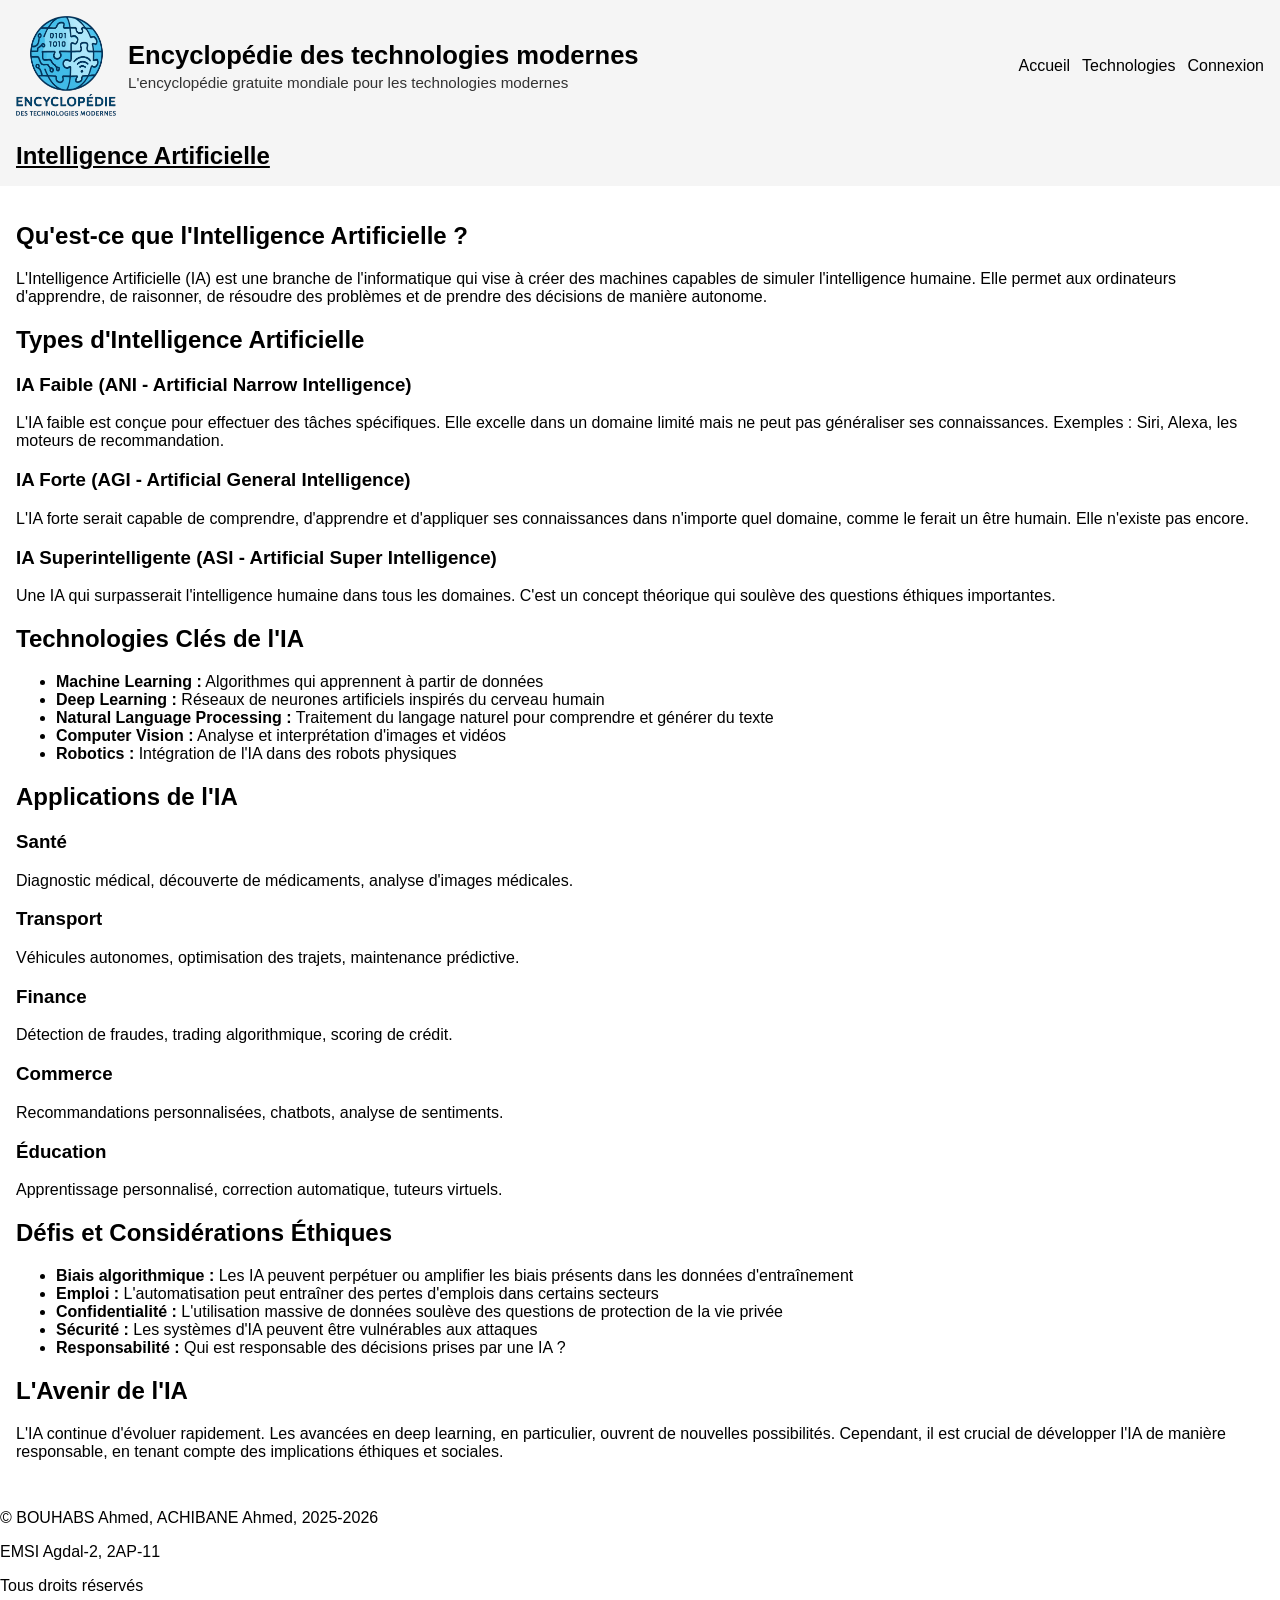
==== ai.html @ a5cd09c3 "CSS + dropdown menu" ====
<!DOCTYPE html>
<html lang="en">
<head>
    <meta charset="UTF-8">
    <meta name="viewport" content="width=device-width, initial-scale=1.0">
    <title>Intelligence Artificielle - Encyclopédie des technologies modernes</title>
    <link rel="icon" href="logo-projet.jpg" type="image/jpeg">
    <link rel="stylesheet" href="styles.css">
</head>
<body>
    <header>
        <div class="brand">
            <img src="logo-projet.jpg" alt="Logo Encyclopédie des technologies modernes" width="100" height="100">
            <div>
                <h1>Encyclopédie des technologies modernes</h1>
                <p>L'encyclopédie gratuite mondiale pour les technologies modernes</p>
            </div>
        </div>
        <nav>
            <a href="index.html">Accueil</a>
            <details>
                <summary>Technologies</summary>
                <div class="dropdown-links">
                    <a href="cloud.html">Cloud Computing</a>
                    <a href="ai.html">Intelligence Artificielle</a>
                    <a href="web.html">Développement Web</a>
                    <a href="Compare.html">Développement Mobile</a>
                </div>
            </details>
            <a class="login" href="login.html">Connexion</a>
        </nav>
        <h2 class="page-title"><u>Intelligence Artificielle</u></h2>
    </header>
    <main>
        <section>
            <h2>Qu'est-ce que l'Intelligence Artificielle ?</h2>
            <p>L'Intelligence Artificielle (IA) est une branche de l'informatique qui vise à créer des machines capables de simuler l'intelligence humaine. Elle permet aux ordinateurs d'apprendre, de raisonner, de résoudre des problèmes et de prendre des décisions de manière autonome.</p>
        </section>

        <section>
            <h2>Types d'Intelligence Artificielle</h2>
            <h3>IA Faible (ANI - Artificial Narrow Intelligence)</h3>
            <p>L'IA faible est conçue pour effectuer des tâches spécifiques. Elle excelle dans un domaine limité mais ne peut pas généraliser ses connaissances. Exemples : Siri, Alexa, les moteurs de recommandation.</p>

            <h3>IA Forte (AGI - Artificial General Intelligence)</h3>
            <p>L'IA forte serait capable de comprendre, d'apprendre et d'appliquer ses connaissances dans n'importe quel domaine, comme le ferait un être humain. Elle n'existe pas encore.</p>

            <h3>IA Superintelligente (ASI - Artificial Super Intelligence)</h3>
            <p>Une IA qui surpasserait l'intelligence humaine dans tous les domaines. C'est un concept théorique qui soulève des questions éthiques importantes.</p>
        </section>

        <section>
            <h2>Technologies Clés de l'IA</h2>
            <ul>
                <li><strong>Machine Learning :</strong> Algorithmes qui apprennent à partir de données</li>
                <li><strong>Deep Learning :</strong> Réseaux de neurones artificiels inspirés du cerveau humain</li>
                <li><strong>Natural Language Processing :</strong> Traitement du langage naturel pour comprendre et générer du texte</li>
                <li><strong>Computer Vision :</strong> Analyse et interprétation d'images et vidéos</li>
                <li><strong>Robotics :</strong> Intégration de l'IA dans des robots physiques</li>
            </ul>
        </section>

        <section>
            <h2>Applications de l'IA</h2>
            <h3>Santé</h3>
            <p>Diagnostic médical, découverte de médicaments, analyse d'images médicales.</p>

            <h3>Transport</h3>
            <p>Véhicules autonomes, optimisation des trajets, maintenance prédictive.</p>

            <h3>Finance</h3>
            <p>Détection de fraudes, trading algorithmique, scoring de crédit.</p>

            <h3>Commerce</h3>
            <p>Recommandations personnalisées, chatbots, analyse de sentiments.</p>

            <h3>Éducation</h3>
            <p>Apprentissage personnalisé, correction automatique, tuteurs virtuels.</p>
        </section>

        <section>
            <h2>Défis et Considérations Éthiques</h2>
            <ul>
                <li><strong>Biais algorithmique :</strong> Les IA peuvent perpétuer ou amplifier les biais présents dans les données d'entraînement</li>
                <li><strong>Emploi :</strong> L'automatisation peut entraîner des pertes d'emplois dans certains secteurs</li>
                <li><strong>Confidentialité :</strong> L'utilisation massive de données soulève des questions de protection de la vie privée</li>
                <li><strong>Sécurité :</strong> Les systèmes d'IA peuvent être vulnérables aux attaques</li>
                <li><strong>Responsabilité :</strong> Qui est responsable des décisions prises par une IA ?</li>
            </ul>
        </section>

        <section>
            <h2>L'Avenir de l'IA</h2>
            <p>L'IA continue d'évoluer rapidement. Les avancées en deep learning, en particulier, ouvrent de nouvelles possibilités. Cependant, il est crucial de développer l'IA de manière responsable, en tenant compte des implications éthiques et sociales.</p>
        </section>
    </main>
    <footer>
        <p>&copy; BOUHABS Ahmed, ACHIBANE Ahmed, 2025-2026</p>
        <p>EMSI Agdal-2, 2AP-11</p>
        <p>Tous droits réservés</p>
    </footer>
</body>
</html>
---- styles.css ----
body {
    margin: 0;
    font-family: Arial, Helvetica, sans-serif;
}


header {
    display: flex;
    flex-wrap: wrap;
    align-items: center;
    gap: 16px;
    padding: 16px;
    background: #f5f5f5;
}


.brand {
    display: flex;
    align-items: center;
    gap: 12px;
}

.brand div {
    display: flex;
    flex-direction: column;
}

.brand h1 {
    margin: 0;
    font-size: 1.6rem;
}

.brand p {
    margin: 4px 0 0;
    font-size: 0.95rem;
    color: #333;
}


nav {
    display: flex;
    align-items: center;
    gap: 12px;
    margin-left: auto;
}

nav a, nav summary {
    text-decoration: none;
    color: #000;
    cursor: pointer;
    font-weight: 500;
}


nav details {
    position: relative;
}

nav details summary {
    list-style: none;
}

nav .dropdown-links {
    display: none;
    position: absolute;
    top: 100%;
    left: 0;
    background: #fff;
    border: 1px solid #ccc;
    padding: 8px;
    box-shadow: 0 2px 6px rgba(0,0,0,.15);
    min-width: 180px;
    z-index: 10;
}

nav details[open] .dropdown-links {
    display: flex;
    flex-direction: column;
}

nav .dropdown-links a {
    margin: 4px 0;
}


.page-title {
    width: 100%;
    margin: 0;
    padding-top: 10px;
}

main {
    padding: 16px;
}
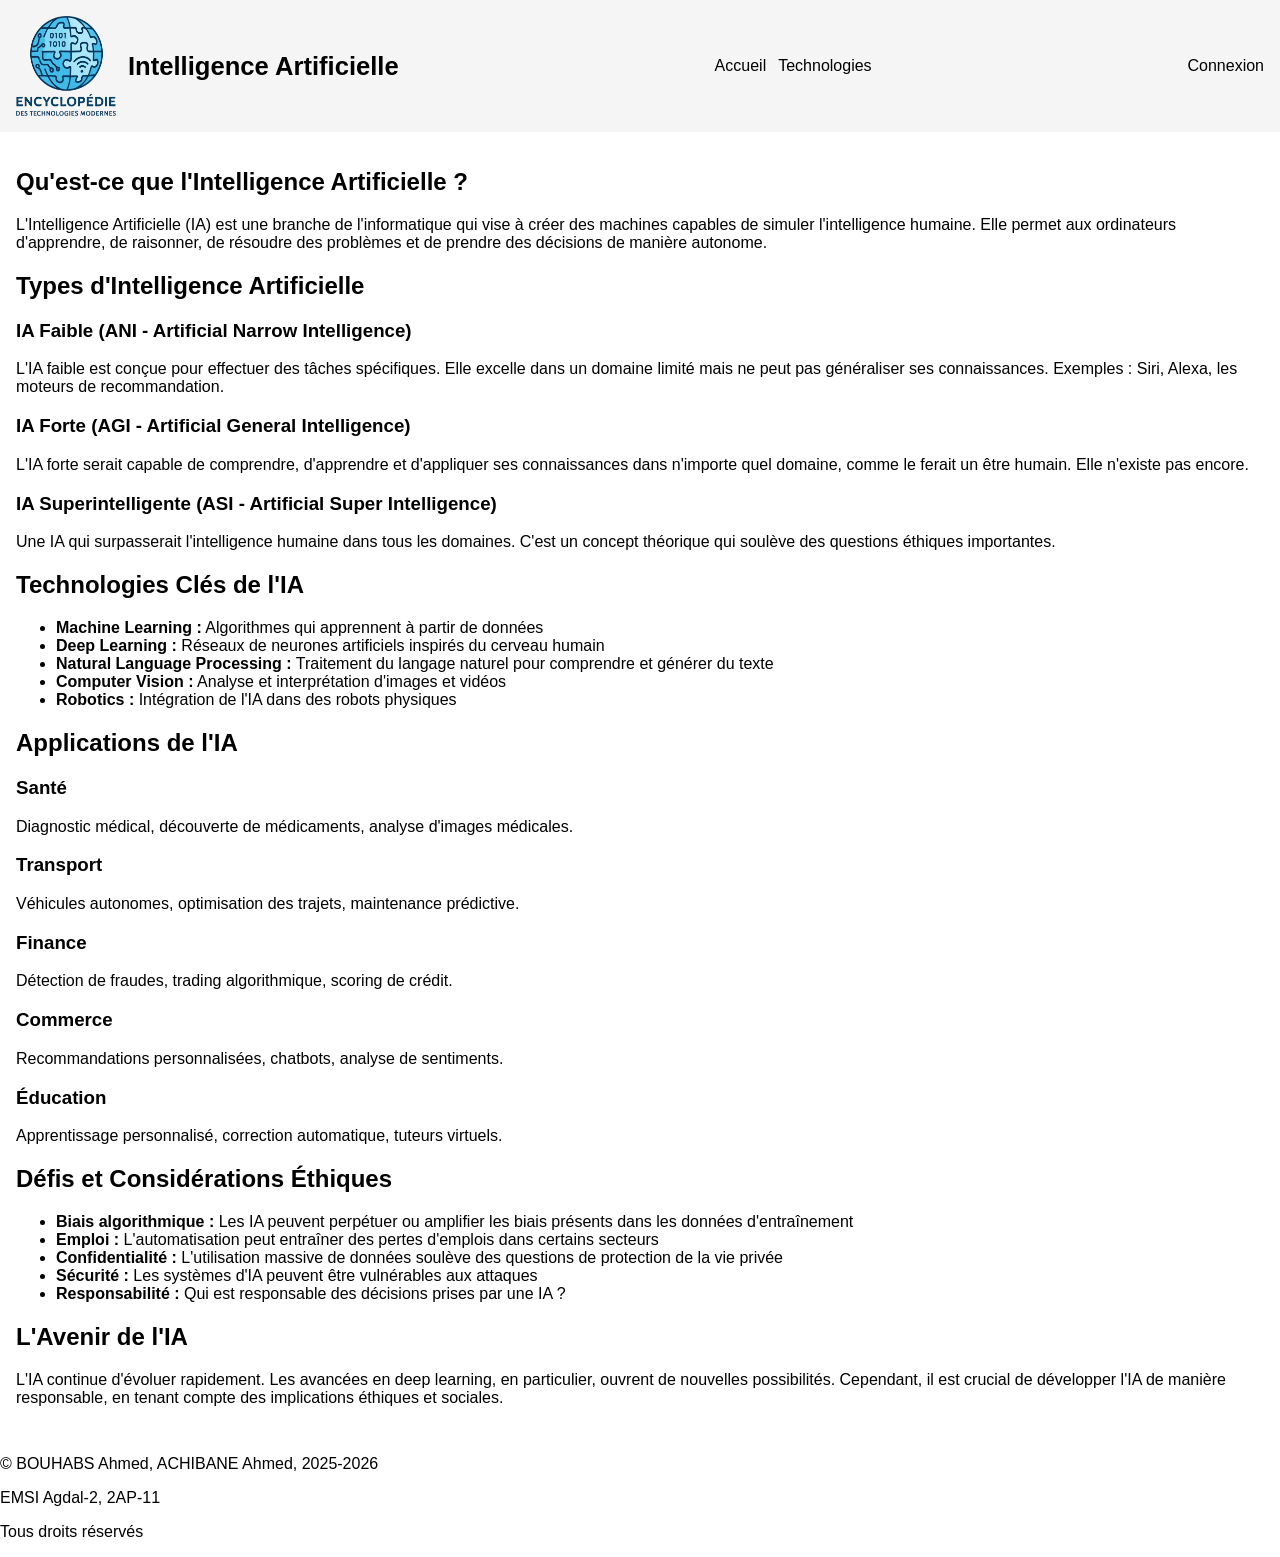
==== commit ad292d5d: "màj d'ecriture type shiii" ====
--- a/ai.html
+++ b/ai.html
@@ -12,11 +12,10 @@
         <div class="brand">
             <img src="logo-projet.jpg" alt="Logo Encyclopédie des technologies modernes" width="100" height="100">
             <div>
-                <h1>Encyclopédie des technologies modernes</h1>
-                <p>L'encyclopédie gratuite mondiale pour les technologies modernes</p>
+                <h1>Intelligence Artificielle</h1>
             </div>
         </div>
-        <nav>
+        <nav class="main-nav">
             <a href="index.html">Accueil</a>
             <details>
                 <summary>Technologies</summary>
@@ -27,9 +26,10 @@
                     <a href="Compare.html">Développement Mobile</a>
                 </div>
             </details>
+        </nav>
+        <nav class="login-nav">
             <a class="login" href="login.html">Connexion</a>
         </nav>
-        <h2 class="page-title"><u>Intelligence Artificielle</u></h2>
     </header>
     <main>
         <section>
--- a/styles.css
+++ b/styles.css
@@ -84,12 +84,65 @@
 }
 
 
-.page-title {
-    width: 100%;
-    margin: 0;
-    padding-top: 10px;
+main {
+    padding: 16px;
 }
 
-main {
-    padding: 16px;
+
+.main-nav {
+    display: flex;
+    align-items: center;
+    gap: 12px;
+}
+
+.main-nav a, .main-nav summary {
+    text-decoration: none;
+    color: #000;
+    cursor: pointer;
+    font-weight: 500;
+}
+
+
+.main-nav details {
+    position: relative;
+}
+
+.main-nav details summary {
+    list-style: none;
+}
+
+.main-nav .dropdown-links {
+    display: none;
+    position: absolute;
+    top: 100%;
+    left: 0;
+    background: #fff;
+    border: 1px solid #ccc;
+    padding: 8px;
+    box-shadow: 0 2px 6px rgba(0,0,0,.15);
+    min-width: 180px;
+    z-index: 10;
+}
+
+.main-nav details[open] .dropdown-links {
+    display: flex;
+    flex-direction: column;
+}
+
+.main-nav .dropdown-links a {
+    margin: 4px 0;
+}
+
+
+.login-nav {
+    display: flex;
+    align-items: center;
+    margin-left: auto;
+}
+
+.login-nav a {
+    text-decoration: none;
+    color: #000;
+    cursor: pointer;
+    font-weight: 500;
 }
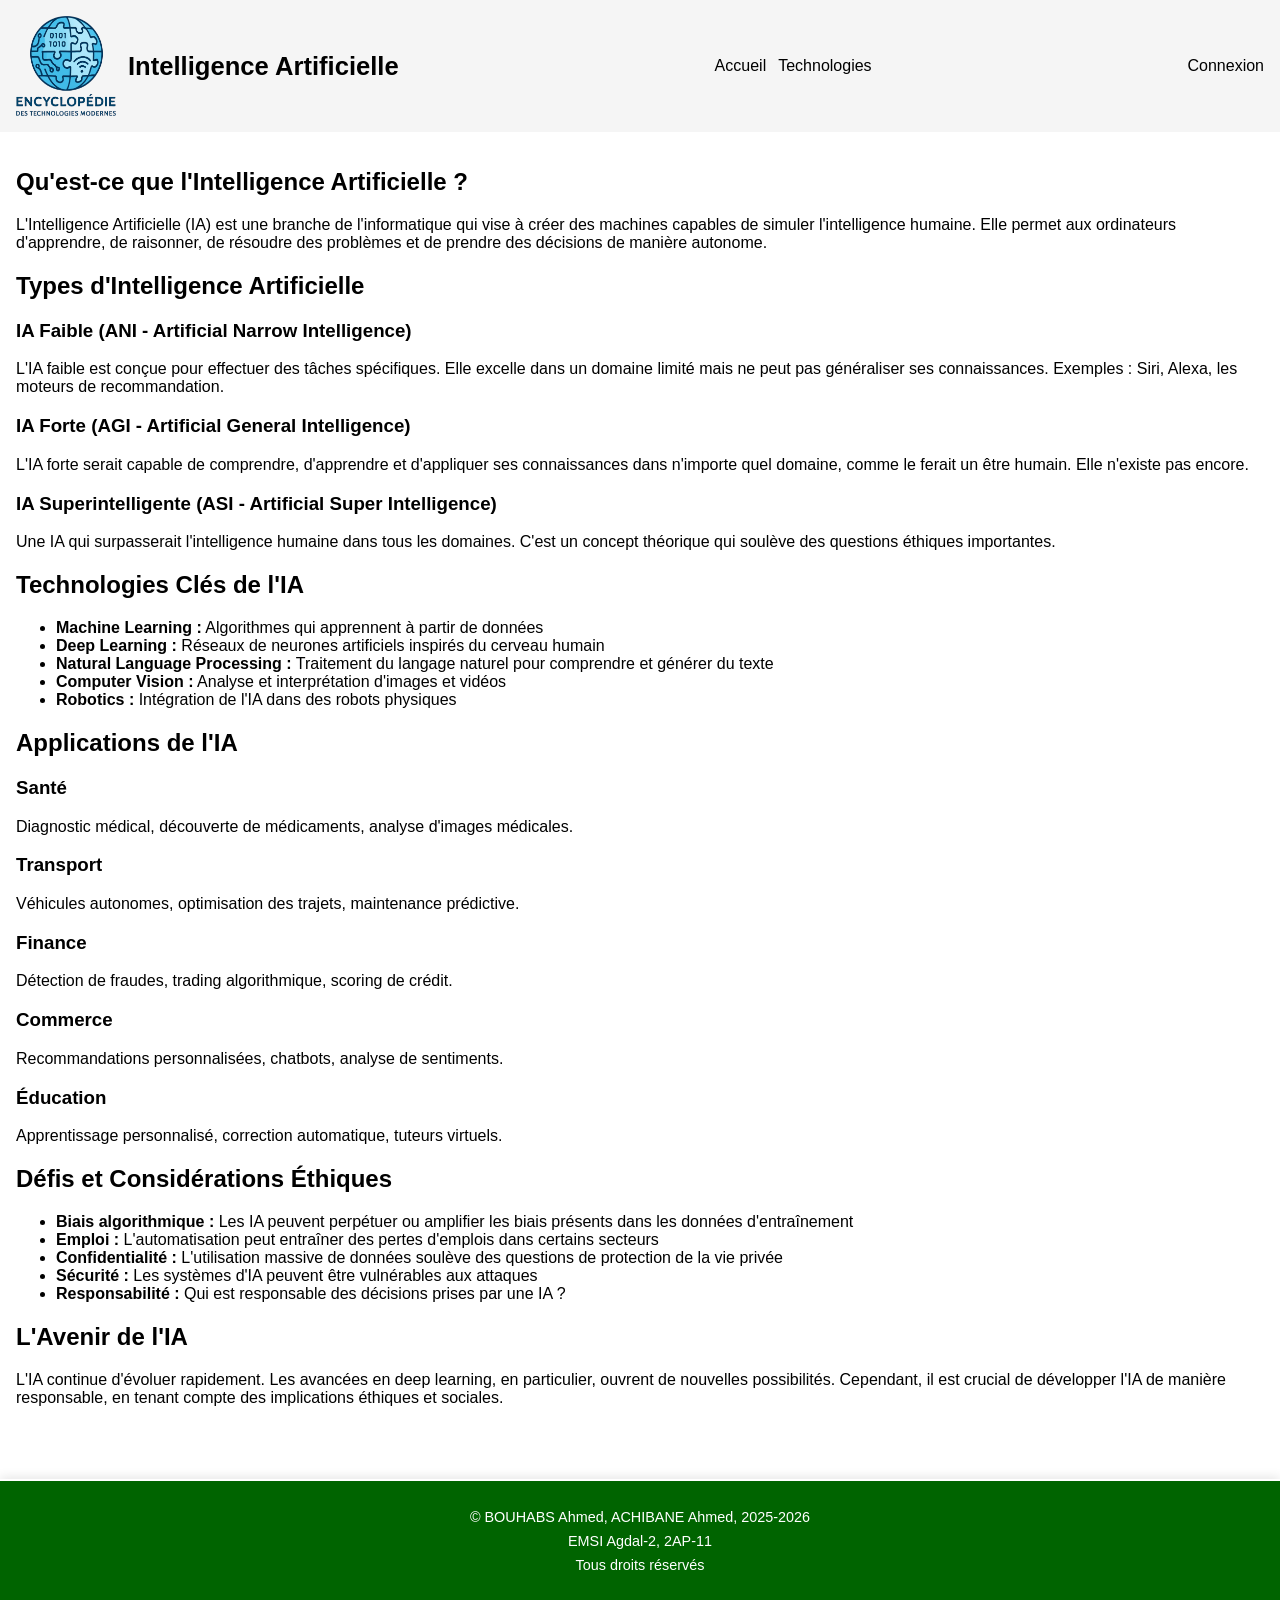
==== commit 9e2aafab: "màj" ====
--- a/ai.html
+++ b/ai.html
@@ -23,7 +23,7 @@
                     <a href="cloud.html">Cloud Computing</a>
                     <a href="ai.html">Intelligence Artificielle</a>
                     <a href="web.html">Développement Web</a>
-                    <a href="Compare.html">Développement Mobile</a>
+                    <a href="Compare.html">Comparaison entre les technologies</a>
                 </div>
             </details>
         </nav>
--- a/styles.css
+++ b/styles.css
@@ -145,4 +145,20 @@
     color: #000;
     cursor: pointer;
     font-weight: 500;
+}
+
+
+footer {
+    background-color: #006400;
+    color: #ffffff;
+    text-align: center;
+    padding: 20px;
+    margin-top: 40px;
+    border-top: 2px solid #ffffff;
+    box-shadow: 0 -2px 10px rgba(0,0,0,0.1);
+}
+
+footer p {
+    margin: 8px 0;
+    font-size: 0.9rem;
 }
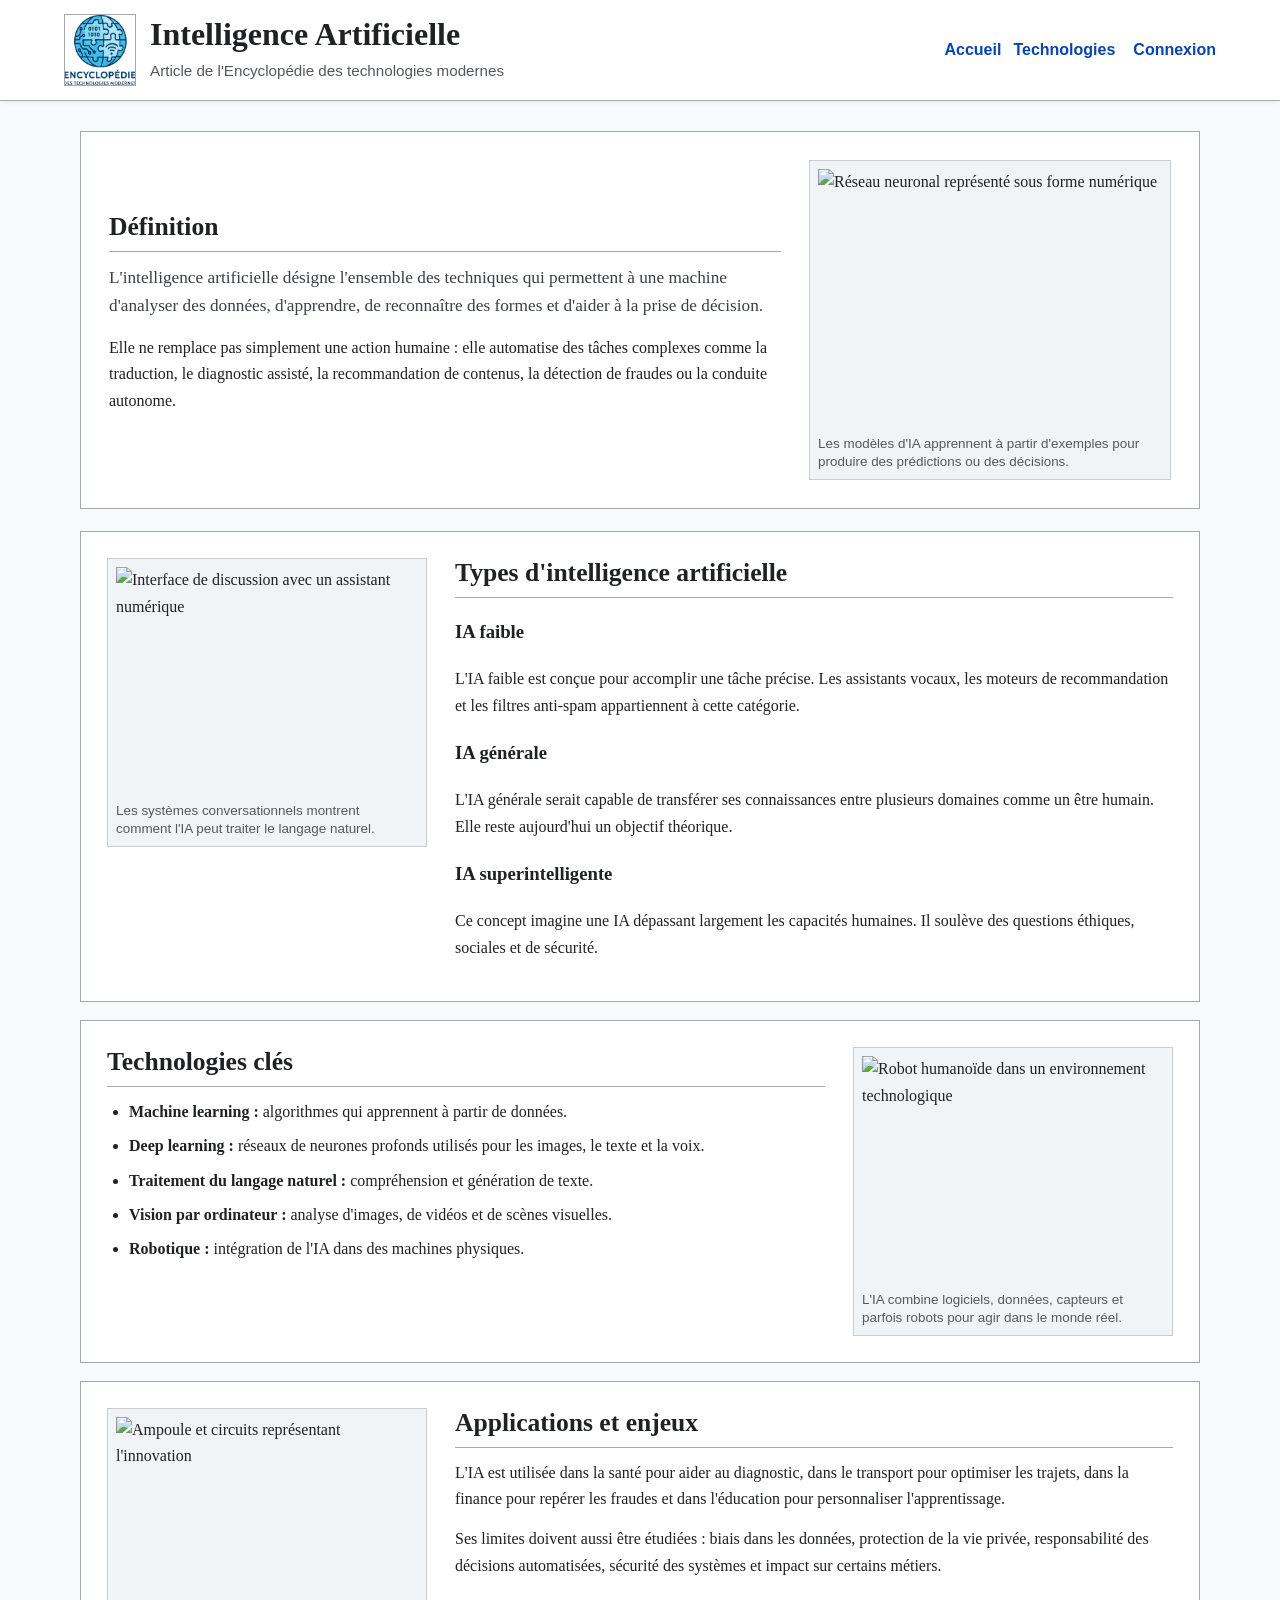
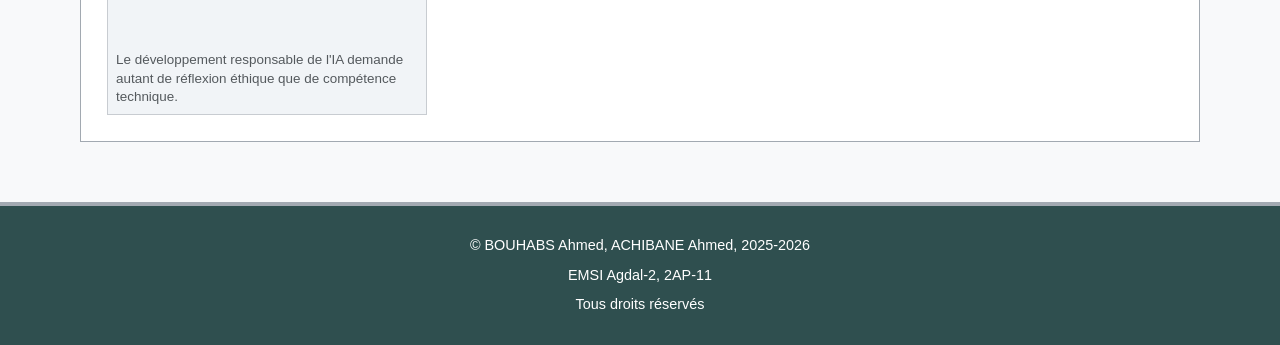
==== commit 6ecdf278: "vacation work" ====
--- a/ai.html
+++ b/ai.html
@@ -1,5 +1,5 @@
 <!DOCTYPE html>
-<html lang="en">
+<html lang="fr">
 <head>
     <meta charset="UTF-8">
     <meta name="viewport" content="width=device-width, initial-scale=1.0">
@@ -13,6 +13,7 @@
             <img src="logo-projet.jpg" alt="Logo Encyclopédie des technologies modernes" width="100" height="100">
             <div>
                 <h1>Intelligence Artificielle</h1>
+                <p>Article de l'Encyclopédie des technologies modernes</p>
             </div>
         </div>
         <nav class="main-nav">
@@ -31,73 +32,70 @@
             <a class="login" href="login.html">Connexion</a>
         </nav>
     </header>
+
     <main>
-        <section>
-            <h2>Qu'est-ce que l'Intelligence Artificielle ?</h2>
-            <p>L'Intelligence Artificielle (IA) est une branche de l'informatique qui vise à créer des machines capables de simuler l'intelligence humaine. Elle permet aux ordinateurs d'apprendre, de raisonner, de résoudre des problèmes et de prendre des décisions de manière autonome.</p>
+        <section class="page-intro">
+            <div>
+                <h2>Définition</h2>
+                <p class="lead">L'intelligence artificielle désigne l'ensemble des techniques qui permettent à une machine d'analyser des données, d'apprendre, de reconnaître des formes et d'aider à la prise de décision.</p>
+                <p>Elle ne remplace pas simplement une action humaine : elle automatise des tâches complexes comme la traduction, le diagnostic assisté, la recommandation de contenus, la détection de fraudes ou la conduite autonome.</p>
+            </div>
+            <figure class="side-image">
+                <img src="https://images.unsplash.com/photo-1677442136019-21780ecad995?auto=format&fit=crop&w=900&q=80" alt="Réseau neuronal représenté sous forme numérique">
+                <figcaption>Les modèles d'IA apprennent à partir d'exemples pour produire des prédictions ou des décisions.</figcaption>
+            </figure>
         </section>
 
-        <section>
-            <h2>Types d'Intelligence Artificielle</h2>
-            <h3>IA Faible (ANI - Artificial Narrow Intelligence)</h3>
-            <p>L'IA faible est conçue pour effectuer des tâches spécifiques. Elle excelle dans un domaine limité mais ne peut pas généraliser ses connaissances. Exemples : Siri, Alexa, les moteurs de recommandation.</p>
-
-            <h3>IA Forte (AGI - Artificial General Intelligence)</h3>
-            <p>L'IA forte serait capable de comprendre, d'apprendre et d'appliquer ses connaissances dans n'importe quel domaine, comme le ferait un être humain. Elle n'existe pas encore.</p>
-
-            <h3>IA Superintelligente (ASI - Artificial Super Intelligence)</h3>
-            <p>Une IA qui surpasserait l'intelligence humaine dans tous les domaines. C'est un concept théorique qui soulève des questions éthiques importantes.</p>
+        <section class="article-block image-left">
+            <div class="article-text">
+                <h2>Types d'intelligence artificielle</h2>
+                <h3>IA faible</h3>
+                <p>L'IA faible est conçue pour accomplir une tâche précise. Les assistants vocaux, les moteurs de recommandation et les filtres anti-spam appartiennent à cette catégorie.</p>
+                <h3>IA générale</h3>
+                <p>L'IA générale serait capable de transférer ses connaissances entre plusieurs domaines comme un être humain. Elle reste aujourd'hui un objectif théorique.</p>
+                <h3>IA superintelligente</h3>
+                <p>Ce concept imagine une IA dépassant largement les capacités humaines. Il soulève des questions éthiques, sociales et de sécurité.</p>
+            </div>
+            <figure class="side-image">
+                <img src="https://images.unsplash.com/photo-1531746790731-6c087fecd65a?auto=format&fit=crop&w=900&q=80" alt="Interface de discussion avec un assistant numérique">
+                <figcaption>Les systèmes conversationnels montrent comment l'IA peut traiter le langage naturel.</figcaption>
+            </figure>
         </section>
 
-        <section>
-            <h2>Technologies Clés de l'IA</h2>
-            <ul>
-                <li><strong>Machine Learning :</strong> Algorithmes qui apprennent à partir de données</li>
-                <li><strong>Deep Learning :</strong> Réseaux de neurones artificiels inspirés du cerveau humain</li>
-                <li><strong>Natural Language Processing :</strong> Traitement du langage naturel pour comprendre et générer du texte</li>
-                <li><strong>Computer Vision :</strong> Analyse et interprétation d'images et vidéos</li>
-                <li><strong>Robotics :</strong> Intégration de l'IA dans des robots physiques</li>
-            </ul>
+        <section class="article-block">
+            <div class="article-text">
+                <h2>Technologies clés</h2>
+                <ul>
+                    <li><strong>Machine learning :</strong> algorithmes qui apprennent à partir de données.</li>
+                    <li><strong>Deep learning :</strong> réseaux de neurones profonds utilisés pour les images, le texte et la voix.</li>
+                    <li><strong>Traitement du langage naturel :</strong> compréhension et génération de texte.</li>
+                    <li><strong>Vision par ordinateur :</strong> analyse d'images, de vidéos et de scènes visuelles.</li>
+                    <li><strong>Robotique :</strong> intégration de l'IA dans des machines physiques.</li>
+                </ul>
+            </div>
+            <figure class="side-image">
+                <img src="https://images.unsplash.com/photo-1555255707-c07966088b7b?auto=format&fit=crop&w=900&q=80" alt="Robot humanoïde dans un environnement technologique">
+                <figcaption>L'IA combine logiciels, données, capteurs et parfois robots pour agir dans le monde réel.</figcaption>
+            </figure>
         </section>
 
-        <section>
-            <h2>Applications de l'IA</h2>
-            <h3>Santé</h3>
-            <p>Diagnostic médical, découverte de médicaments, analyse d'images médicales.</p>
-
-            <h3>Transport</h3>
-            <p>Véhicules autonomes, optimisation des trajets, maintenance prédictive.</p>
-
-            <h3>Finance</h3>
-            <p>Détection de fraudes, trading algorithmique, scoring de crédit.</p>
-
-            <h3>Commerce</h3>
-            <p>Recommandations personnalisées, chatbots, analyse de sentiments.</p>
-
-            <h3>Éducation</h3>
-            <p>Apprentissage personnalisé, correction automatique, tuteurs virtuels.</p>
-        </section>
-
-        <section>
-            <h2>Défis et Considérations Éthiques</h2>
-            <ul>
-                <li><strong>Biais algorithmique :</strong> Les IA peuvent perpétuer ou amplifier les biais présents dans les données d'entraînement</li>
-                <li><strong>Emploi :</strong> L'automatisation peut entraîner des pertes d'emplois dans certains secteurs</li>
-                <li><strong>Confidentialité :</strong> L'utilisation massive de données soulève des questions de protection de la vie privée</li>
-                <li><strong>Sécurité :</strong> Les systèmes d'IA peuvent être vulnérables aux attaques</li>
-                <li><strong>Responsabilité :</strong> Qui est responsable des décisions prises par une IA ?</li>
-            </ul>
-        </section>
-
-        <section>
-            <h2>L'Avenir de l'IA</h2>
-            <p>L'IA continue d'évoluer rapidement. Les avancées en deep learning, en particulier, ouvrent de nouvelles possibilités. Cependant, il est crucial de développer l'IA de manière responsable, en tenant compte des implications éthiques et sociales.</p>
+        <section class="article-block image-left">
+            <div class="article-text">
+                <h2>Applications et enjeux</h2>
+                <p>L'IA est utilisée dans la santé pour aider au diagnostic, dans le transport pour optimiser les trajets, dans la finance pour repérer les fraudes et dans l'éducation pour personnaliser l'apprentissage.</p>
+                <p>Ses limites doivent aussi être étudiées : biais dans les données, protection de la vie privée, responsabilité des décisions automatisées, sécurité des systèmes et impact sur certains métiers.</p>
+            </div>
+            <figure class="side-image">
+                <img src="https://images.unsplash.com/photo-1581090464777-f3220bbe1b8b?auto=format&fit=crop&w=900&q=80" alt="Ampoule et circuits représentant l'innovation">
+                <figcaption>Le développement responsable de l'IA demande autant de réflexion éthique que de compétence technique.</figcaption>
+            </figure>
         </section>
     </main>
+
     <footer>
         <p>&copy; BOUHABS Ahmed, ACHIBANE Ahmed, 2025-2026</p>
         <p>EMSI Agdal-2, 2AP-11</p>
         <p>Tous droits réservés</p>
     </footer>
 </body>
-</html>+</html>
--- a/styles.css
+++ b/styles.css
@@ -1,57 +1,90 @@
+* {
+    box-sizing: border-box;
+}
 
 body {
     margin: 0;
-    font-family: Arial, Helvetica, sans-serif;
-}
-
+    color: #202122;
+    background: #f8f9fa;
+    font-family: Georgia, "Times New Roman", serif;
+    line-height: 1.65;
+}
+
+img {
+    max-width: 100%;
+    display: block;
+}
 
 header {
     display: flex;
     flex-wrap: wrap;
     align-items: center;
-    gap: 16px;
-    padding: 16px;
-    background: #f5f5f5;
-}
-
+    gap: 18px;
+    padding: 14px 5vw;
+    background: #ffffff;
+    border-bottom: 1px solid #a2a9b1;
+    box-shadow: 0 1px 4px rgba(32, 33, 34, 0.08);
+    position: sticky;
+    top: 0;
+    z-index: 20;
+}
 
 .brand {
     display: flex;
     align-items: center;
-    gap: 12px;
-}
-
-.brand div {
-    display: flex;
-    flex-direction: column;
+    gap: 14px;
+}
+
+.brand img {
+    width: 72px;
+    height: 72px;
+    object-fit: cover;
+    border: 1px solid #a2a9b1;
 }
 
 .brand h1 {
     margin: 0;
-    font-size: 1.6rem;
+    font-size: clamp(1.35rem, 2.5vw, 2.2rem);
+    line-height: 1.1;
+    font-weight: 700;
 }
 
 .brand p {
-    margin: 4px 0 0;
+    margin: 5px 0 0;
+    color: #54595d;
+    font-family: Arial, Helvetica, sans-serif;
     font-size: 0.95rem;
-    color: #333;
-}
-
-
-nav {
+}
+
+nav,
+.main-nav,
+.login-nav {
     display: flex;
     align-items: center;
     gap: 12px;
+}
+
+.main-nav {
     margin-left: auto;
 }
 
-nav a, nav summary {
+.login-nav {
+    margin-left: 0;
+}
+
+nav a,
+nav summary {
+    color: #0645ad;
+    cursor: pointer;
+    font-family: Arial, Helvetica, sans-serif;
+    font-weight: 600;
     text-decoration: none;
-    color: #000;
-    cursor: pointer;
-    font-weight: 500;
-}
-
+}
+
+nav a:hover,
+nav summary:hover {
+    text-decoration: underline;
+}
 
 nav details {
     position: relative;
@@ -64,101 +97,254 @@
 nav .dropdown-links {
     display: none;
     position: absolute;
-    top: 100%;
+    top: calc(100% + 10px);
     left: 0;
-    background: #fff;
-    border: 1px solid #ccc;
-    padding: 8px;
-    box-shadow: 0 2px 6px rgba(0,0,0,.15);
-    min-width: 180px;
-    z-index: 10;
+    min-width: 240px;
+    padding: 10px;
+    background: #ffffff;
+    border: 1px solid #a2a9b1;
+    box-shadow: 0 12px 28px rgba(32, 33, 34, 0.16);
+    z-index: 30;
 }
 
 nav details[open] .dropdown-links {
     display: flex;
     flex-direction: column;
-}
-
-nav .dropdown-links a {
-    margin: 4px 0;
-}
-
+    gap: 6px;
+}
 
 main {
+    width: min(1120px, calc(100% - 32px));
+    margin: 0 auto;
+    padding: 30px 0 42px;
+}
+
+.page-intro,
+.article-block,
+.topic-grid,
+.comparison-table,
+.auth-layout {
+    background: #ffffff;
+    border: 1px solid #a2a9b1;
+}
+
+.page-intro {
+    display: grid;
+    grid-template-columns: minmax(0, 1.3fr) minmax(260px, 0.7fr);
+    gap: 28px;
+    align-items: center;
+    padding: 28px;
+    margin-bottom: 22px;
+}
+
+.page-intro h2,
+.article-block h2 {
+    margin: 0 0 12px;
+    padding-bottom: 8px;
+    border-bottom: 1px solid #a2a9b1;
+    font-size: clamp(1.45rem, 2vw, 2rem);
+    line-height: 1.2;
+}
+
+.page-intro p,
+.article-block p {
+    margin: 0 0 14px;
+}
+
+.lead {
+    color: #3b4045;
+    font-size: 1.08rem;
+}
+
+.side-image {
+    margin: 0;
+    background: #f1f4f7;
+    border: 1px solid #c8ccd1;
+    padding: 8px;
+}
+
+.side-image img {
+    width: 100%;
+    aspect-ratio: 4 / 3;
+    object-fit: cover;
+}
+
+.side-image figcaption {
+    margin-top: 8px;
+    color: #54595d;
+    font-family: Arial, Helvetica, sans-serif;
+    font-size: 0.84rem;
+    line-height: 1.35;
+}
+
+.article-block {
+    display: grid;
+    grid-template-columns: minmax(0, 1fr) 320px;
+    gap: 28px;
+    align-items: start;
+    padding: 26px;
+    margin: 18px 0;
+}
+
+.article-block.image-left {
+    grid-template-columns: 320px minmax(0, 1fr);
+}
+
+.article-block.image-left .article-text {
+    order: 2;
+}
+
+.article-block.image-left .side-image {
+    order: 1;
+}
+
+.article-block ul {
+    margin: 10px 0 0;
+    padding-left: 22px;
+}
+
+.article-block li {
+    margin-bottom: 8px;
+}
+
+.topic-grid {
+    display: grid;
+    grid-template-columns: repeat(3, minmax(0, 1fr));
+    gap: 18px;
+    padding: 22px;
+    margin: 18px 0;
+}
+
+.topic-card {
+    border: 1px solid #c8ccd1;
+    background: #ffffff;
+}
+
+.topic-card img {
+    width: 100%;
+    aspect-ratio: 16 / 10;
+    object-fit: cover;
+}
+
+.topic-card div {
     padding: 16px;
 }
 
-
-.main-nav {
-    display: flex;
-    align-items: center;
-    gap: 12px;
-}
-
-.main-nav a, .main-nav summary {
+.topic-card h3 {
+    margin: 0 0 8px;
+}
+
+.topic-card p {
+    margin: 0 0 12px;
+}
+
+.topic-card a {
+    color: #0645ad;
+    font-family: Arial, Helvetica, sans-serif;
+    font-weight: 700;
     text-decoration: none;
-    color: #000;
+}
+
+.comparison-table {
+    width: 100%;
+    border-collapse: collapse;
+    margin: 18px 0;
+    font-family: Arial, Helvetica, sans-serif;
+}
+
+.comparison-table th,
+.comparison-table td {
+    padding: 14px;
+    border: 1px solid #a2a9b1;
+    vertical-align: top;
+}
+
+.comparison-table th {
+    background: #eaecf0;
+    text-align: left;
+}
+
+.auth-layout {
+    display: grid;
+    grid-template-columns: minmax(260px, 440px) minmax(260px, 1fr);
+    gap: 28px;
+    align-items: center;
+    padding: 28px;
+}
+
+form {
+    font-family: Arial, Helvetica, sans-serif;
+}
+
+label {
+    display: block;
+    margin-top: 14px;
+    font-weight: 700;
+}
+
+input[type="text"],
+input[type="email"],
+input[type="password"] {
+    width: 100%;
+    padding: 12px;
+    border: 1px solid #a2a9b1;
+    font-size: 1rem;
+}
+
+input[type="submit"] {
+    margin-top: 18px;
+    padding: 12px 18px;
+    color: #ffffff;
+    background: #3366cc;
+    border: 0;
     cursor: pointer;
-    font-weight: 500;
-}
-
-
-.main-nav details {
-    position: relative;
-}
-
-.main-nav details summary {
-    list-style: none;
-}
-
-.main-nav .dropdown-links {
-    display: none;
-    position: absolute;
-    top: 100%;
-    left: 0;
-    background: #fff;
-    border: 1px solid #ccc;
-    padding: 8px;
-    box-shadow: 0 2px 6px rgba(0,0,0,.15);
-    min-width: 180px;
-    z-index: 10;
-}
-
-.main-nav details[open] .dropdown-links {
-    display: flex;
-    flex-direction: column;
-}
-
-.main-nav .dropdown-links a {
-    margin: 4px 0;
-}
-
-
-.login-nav {
-    display: flex;
-    align-items: center;
-    margin-left: auto;
-}
-
-.login-nav a {
-    text-decoration: none;
-    color: #000;
-    cursor: pointer;
-    font-weight: 500;
-}
-
+    font-weight: 700;
+}
+
+form a {
+    display: block;
+    margin-top: 12px;
+    color: #0645ad;
+}
 
 footer {
-    background-color: #006400;
+    padding: 22px 5vw;
     color: #ffffff;
+    background-color: #2f4f4f;
+    border-top: 4px solid #a2a9b1;
     text-align: center;
-    padding: 20px;
-    margin-top: 40px;
-    border-top: 2px solid #ffffff;
-    box-shadow: 0 -2px 10px rgba(0,0,0,0.1);
+    font-family: Arial, Helvetica, sans-serif;
 }
 
 footer p {
-    margin: 8px 0;
+    margin: 6px 0;
     font-size: 0.9rem;
-}+}
+
+@media (max-width: 820px) {
+    header {
+        align-items: flex-start;
+    }
+
+    .main-nav,
+    .login-nav {
+        width: 100%;
+        margin-left: 0;
+    }
+
+    .page-intro,
+    .article-block,
+    .article-block.image-left,
+    .auth-layout {
+        grid-template-columns: 1fr;
+    }
+
+    .article-block.image-left .article-text,
+    .article-block.image-left .side-image {
+        order: initial;
+    }
+
+    .topic-grid {
+        grid-template-columns: 1fr;
+    }
+}
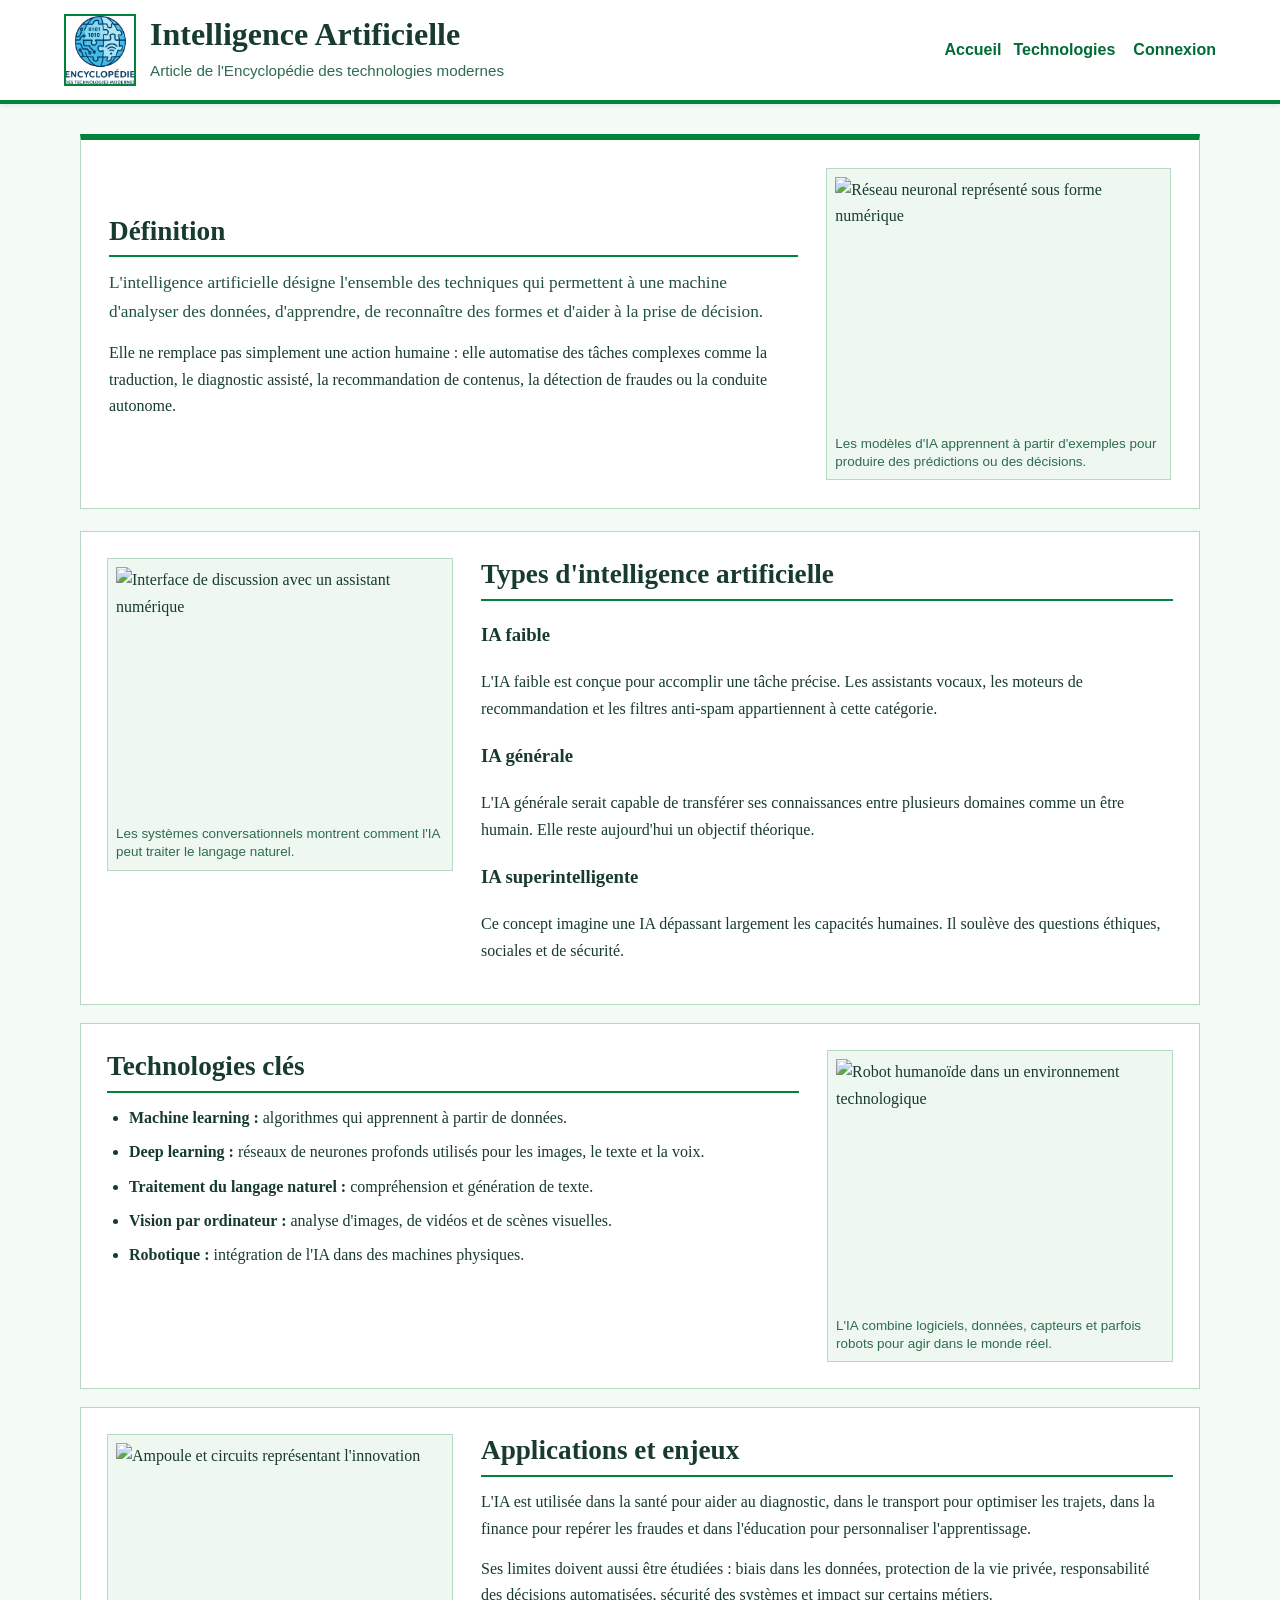
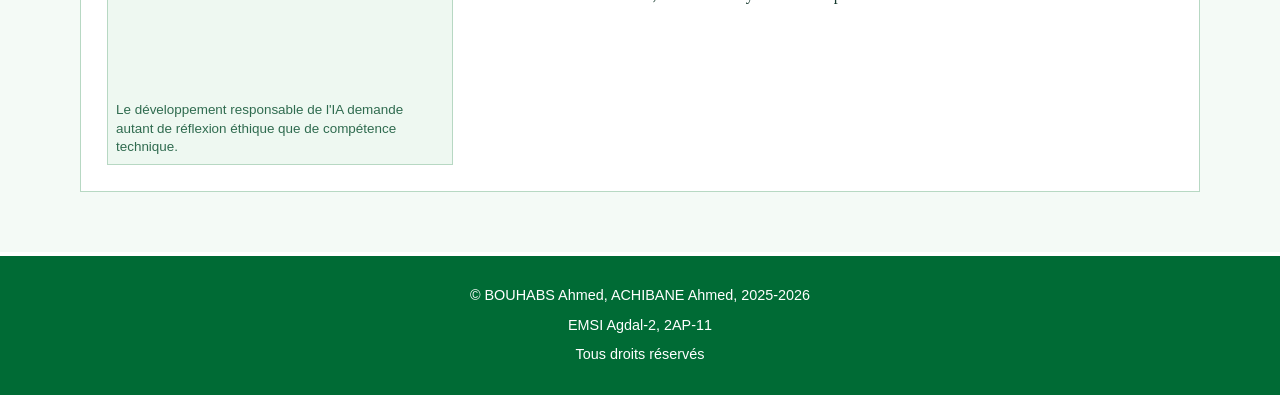
==== commit a581a536: "made it emsi color coded + a few edits" ====
--- a/ai.html
+++ b/ai.html
@@ -9,18 +9,18 @@
 </head>
 <body>
     <header>
-        <div class="brand">
+        <div class="logo">
             <img src="logo-projet.jpg" alt="Logo Encyclopédie des technologies modernes" width="100" height="100">
             <div>
                 <h1>Intelligence Artificielle</h1>
                 <p>Article de l'Encyclopédie des technologies modernes</p>
             </div>
         </div>
-        <nav class="main-nav">
+        <nav class="menu">
             <a href="index.html">Accueil</a>
             <details>
                 <summary>Technologies</summary>
-                <div class="dropdown-links">
+                <div class="sous-menu">
                     <a href="cloud.html">Cloud Computing</a>
                     <a href="ai.html">Intelligence Artificielle</a>
                     <a href="web.html">Développement Web</a>
@@ -28,26 +28,26 @@
                 </div>
             </details>
         </nav>
-        <nav class="login-nav">
-            <a class="login" href="login.html">Connexion</a>
+        <nav class="menu-login">
+            <a class="connexion" href="login.html">Connexion</a>
         </nav>
     </header>
 
     <main>
-        <section class="page-intro">
+        <section class="intro">
             <div>
                 <h2>Définition</h2>
-                <p class="lead">L'intelligence artificielle désigne l'ensemble des techniques qui permettent à une machine d'analyser des données, d'apprendre, de reconnaître des formes et d'aider à la prise de décision.</p>
+                <p class="resume">L'intelligence artificielle désigne l'ensemble des techniques qui permettent à une machine d'analyser des données, d'apprendre, de reconnaître des formes et d'aider à la prise de décision.</p>
                 <p>Elle ne remplace pas simplement une action humaine : elle automatise des tâches complexes comme la traduction, le diagnostic assisté, la recommandation de contenus, la détection de fraudes ou la conduite autonome.</p>
             </div>
-            <figure class="side-image">
+            <figure class="image-article">
                 <img src="https://images.unsplash.com/photo-1677442136019-21780ecad995?auto=format&fit=crop&w=900&q=80" alt="Réseau neuronal représenté sous forme numérique">
                 <figcaption>Les modèles d'IA apprennent à partir d'exemples pour produire des prédictions ou des décisions.</figcaption>
             </figure>
         </section>
 
-        <section class="article-block image-left">
-            <div class="article-text">
+        <section class="bloc image-gauche">
+            <div class="texte">
                 <h2>Types d'intelligence artificielle</h2>
                 <h3>IA faible</h3>
                 <p>L'IA faible est conçue pour accomplir une tâche précise. Les assistants vocaux, les moteurs de recommandation et les filtres anti-spam appartiennent à cette catégorie.</p>
@@ -56,14 +56,14 @@
                 <h3>IA superintelligente</h3>
                 <p>Ce concept imagine une IA dépassant largement les capacités humaines. Il soulève des questions éthiques, sociales et de sécurité.</p>
             </div>
-            <figure class="side-image">
+            <figure class="image-article">
                 <img src="https://images.unsplash.com/photo-1531746790731-6c087fecd65a?auto=format&fit=crop&w=900&q=80" alt="Interface de discussion avec un assistant numérique">
                 <figcaption>Les systèmes conversationnels montrent comment l'IA peut traiter le langage naturel.</figcaption>
             </figure>
         </section>
 
-        <section class="article-block">
-            <div class="article-text">
+        <section class="bloc">
+            <div class="texte">
                 <h2>Technologies clés</h2>
                 <ul>
                     <li><strong>Machine learning :</strong> algorithmes qui apprennent à partir de données.</li>
@@ -73,19 +73,19 @@
                     <li><strong>Robotique :</strong> intégration de l'IA dans des machines physiques.</li>
                 </ul>
             </div>
-            <figure class="side-image">
+            <figure class="image-article">
                 <img src="https://images.unsplash.com/photo-1555255707-c07966088b7b?auto=format&fit=crop&w=900&q=80" alt="Robot humanoïde dans un environnement technologique">
                 <figcaption>L'IA combine logiciels, données, capteurs et parfois robots pour agir dans le monde réel.</figcaption>
             </figure>
         </section>
 
-        <section class="article-block image-left">
-            <div class="article-text">
+        <section class="bloc image-gauche">
+            <div class="texte">
                 <h2>Applications et enjeux</h2>
                 <p>L'IA est utilisée dans la santé pour aider au diagnostic, dans le transport pour optimiser les trajets, dans la finance pour repérer les fraudes et dans l'éducation pour personnaliser l'apprentissage.</p>
                 <p>Ses limites doivent aussi être étudiées : biais dans les données, protection de la vie privée, responsabilité des décisions automatisées, sécurité des systèmes et impact sur certains métiers.</p>
             </div>
-            <figure class="side-image">
+            <figure class="image-article">
                 <img src="https://images.unsplash.com/photo-1581090464777-f3220bbe1b8b?auto=format&fit=crop&w=900&q=80" alt="Ampoule et circuits représentant l'innovation">
                 <figcaption>Le développement responsable de l'IA demande autant de réflexion éthique que de compétence technique.</figcaption>
             </figure>
--- a/styles.css
+++ b/styles.css
@@ -4,8 +4,8 @@
 
 body {
     margin: 0;
-    color: #202122;
-    background: #f8f9fa;
+    color: #173b2f;
+    background: #f4faf6;
     font-family: Georgia, "Times New Roman", serif;
     line-height: 1.65;
 }
@@ -22,59 +22,57 @@
     gap: 18px;
     padding: 14px 5vw;
     background: #ffffff;
-    border-bottom: 1px solid #a2a9b1;
-    box-shadow: 0 1px 4px rgba(32, 33, 34, 0.08);
-    position: sticky;
-    top: 0;
+    border-bottom: 4px solid #00843d;
+    box-shadow: 0 1px 5px rgba(0, 82, 46, 0.12);
     z-index: 20;
 }
 
-.brand {
+.logo {
     display: flex;
     align-items: center;
     gap: 14px;
 }
 
-.brand img {
+.logo img {
     width: 72px;
     height: 72px;
     object-fit: cover;
-    border: 1px solid #a2a9b1;
-}
-
-.brand h1 {
+    border: 2px solid #00843d;
+}
+
+.logo h1 {
     margin: 0;
-    font-size: clamp(1.35rem, 2.5vw, 2.2rem);
+    font-size: 2rem;
     line-height: 1.1;
     font-weight: 700;
 }
 
-.brand p {
+.logo p {
     margin: 5px 0 0;
-    color: #54595d;
+    color: #2f6b4f;
     font-family: Arial, Helvetica, sans-serif;
     font-size: 0.95rem;
 }
 
 nav,
-.main-nav,
-.login-nav {
+.menu,
+.menu-login {
     display: flex;
     align-items: center;
     gap: 12px;
 }
 
-.main-nav {
+.menu {
     margin-left: auto;
 }
 
-.login-nav {
+.menu-login {
     margin-left: 0;
 }
 
 nav a,
 nav summary {
-    color: #0645ad;
+    color: #006b35;
     cursor: pointer;
     font-family: Arial, Helvetica, sans-serif;
     font-weight: 600;
@@ -83,6 +81,7 @@
 
 nav a:hover,
 nav summary:hover {
+    color: #004f2a;
     text-decoration: underline;
 }
 
@@ -94,179 +93,187 @@
     list-style: none;
 }
 
-nav .dropdown-links {
+nav .sous-menu {
     display: none;
     position: absolute;
-    top: calc(100% + 10px);
+    top: 30px;
     left: 0;
     min-width: 240px;
     padding: 10px;
     background: #ffffff;
-    border: 1px solid #a2a9b1;
-    box-shadow: 0 12px 28px rgba(32, 33, 34, 0.16);
+    border: 1px solid #00843d;
+    box-shadow: 0 12px 28px rgba(0, 82, 46, 0.16);
     z-index: 30;
 }
 
-nav details[open] .dropdown-links {
+nav details[open] .sous-menu {
     display: flex;
     flex-direction: column;
     gap: 6px;
 }
 
 main {
-    width: min(1120px, calc(100% - 32px));
+    width: 90%;
+    max-width: 1120px;
     margin: 0 auto;
     padding: 30px 0 42px;
 }
 
-.page-intro,
-.article-block,
-.topic-grid,
-.comparison-table,
-.auth-layout {
+.intro,
+.bloc,
+.liste-articles,
+.tableau-comparaison,
+.zone-formulaire {
     background: #ffffff;
-    border: 1px solid #a2a9b1;
-}
-
-.page-intro {
+    border: 1px solid #b7d8c3;
+}
+
+.intro {
     display: grid;
-    grid-template-columns: minmax(0, 1.3fr) minmax(260px, 0.7fr);
+    grid-template-columns: 2fr 1fr;
     gap: 28px;
     align-items: center;
     padding: 28px;
     margin-bottom: 22px;
-}
-
-.page-intro h2,
-.article-block h2 {
+    border-top: 6px solid #00843d;
+}
+
+.intro h2,
+.bloc h2 {
     margin: 0 0 12px;
     padding-bottom: 8px;
-    border-bottom: 1px solid #a2a9b1;
-    font-size: clamp(1.45rem, 2vw, 2rem);
+    border-bottom: 2px solid #00843d;
+    font-size: 1.7rem;
     line-height: 1.2;
 }
 
-.page-intro p,
-.article-block p {
+.intro p,
+.bloc p {
     margin: 0 0 14px;
 }
 
-.lead {
-    color: #3b4045;
+.resume {
+    color: #22543d;
     font-size: 1.08rem;
 }
 
-.side-image {
+.image-article {
     margin: 0;
-    background: #f1f4f7;
-    border: 1px solid #c8ccd1;
+    background: #eef8f1;
+    border: 1px solid #b7d8c3;
     padding: 8px;
 }
 
-.side-image img {
+.image-article img {
     width: 100%;
-    aspect-ratio: 4 / 3;
+    height: 250px;
     object-fit: cover;
 }
 
-.side-image figcaption {
+.image-article figcaption {
     margin-top: 8px;
-    color: #54595d;
+    color: #2f6b4f;
     font-family: Arial, Helvetica, sans-serif;
     font-size: 0.84rem;
     line-height: 1.35;
 }
 
-.article-block {
+.bloc {
     display: grid;
-    grid-template-columns: minmax(0, 1fr) 320px;
+    grid-template-columns: 2fr 1fr;
     gap: 28px;
     align-items: start;
     padding: 26px;
     margin: 18px 0;
 }
 
-.article-block.image-left {
-    grid-template-columns: 320px minmax(0, 1fr);
-}
-
-.article-block.image-left .article-text {
+.bloc.image-gauche {
+    grid-template-columns: 1fr 2fr;
+}
+
+.bloc.image-gauche .texte {
     order: 2;
 }
 
-.article-block.image-left .side-image {
+.bloc.image-gauche .image-article {
     order: 1;
 }
 
-.article-block ul {
+.bloc ul {
     margin: 10px 0 0;
     padding-left: 22px;
 }
 
-.article-block li {
+.bloc li {
     margin-bottom: 8px;
 }
 
-.topic-grid {
+.liste-articles {
     display: grid;
-    grid-template-columns: repeat(3, minmax(0, 1fr));
+    grid-template-columns: 1fr 1fr 1fr;
     gap: 18px;
     padding: 22px;
     margin: 18px 0;
 }
 
-.topic-card {
-    border: 1px solid #c8ccd1;
+.carte {
+    border: 1px solid #b7d8c3;
     background: #ffffff;
-}
-
-.topic-card img {
+    border-top: 5px solid #00843d;
+}
+
+.carte img {
     width: 100%;
-    aspect-ratio: 16 / 10;
+    height: 170px;
     object-fit: cover;
 }
 
-.topic-card div {
+.carte div {
     padding: 16px;
 }
 
-.topic-card h3 {
+.carte h3 {
     margin: 0 0 8px;
 }
 
-.topic-card p {
+.carte p {
     margin: 0 0 12px;
 }
 
-.topic-card a {
-    color: #0645ad;
+.carte a {
+    color: #006b35;
     font-family: Arial, Helvetica, sans-serif;
     font-weight: 700;
     text-decoration: none;
 }
 
-.comparison-table {
+.carte a:hover {
+    color: #004f2a;
+    text-decoration: underline;
+}
+
+.tableau-comparaison {
     width: 100%;
     border-collapse: collapse;
     margin: 18px 0;
     font-family: Arial, Helvetica, sans-serif;
 }
 
-.comparison-table th,
-.comparison-table td {
+.tableau-comparaison th,
+.tableau-comparaison td {
     padding: 14px;
-    border: 1px solid #a2a9b1;
+    border: 1px solid #b7d8c3;
     vertical-align: top;
 }
 
-.comparison-table th {
-    background: #eaecf0;
+.tableau-comparaison th {
+    background: #e1f2e7;
     text-align: left;
 }
 
-.auth-layout {
+.zone-formulaire {
     display: grid;
-    grid-template-columns: minmax(260px, 440px) minmax(260px, 1fr);
+    grid-template-columns: 1fr 1fr;
     gap: 28px;
     align-items: center;
     padding: 28px;
@@ -287,31 +294,43 @@
 input[type="password"] {
     width: 100%;
     padding: 12px;
-    border: 1px solid #a2a9b1;
+    border: 1px solid #8fc29f;
     font-size: 1rem;
+}
+
+input[type="text"]:focus,
+input[type="email"]:focus,
+input[type="password"]:focus {
+    border-color: #00843d;
+    box-shadow: 0 0 0 3px rgba(0, 132, 61, 0.16);
+    outline: none;
 }
 
 input[type="submit"] {
     margin-top: 18px;
     padding: 12px 18px;
     color: #ffffff;
-    background: #3366cc;
+    background: #00843d;
     border: 0;
     cursor: pointer;
     font-weight: 700;
 }
 
+input[type="submit"]:hover {
+    background: #006b35;
+}
+
 form a {
     display: block;
     margin-top: 12px;
-    color: #0645ad;
+    color: #006b35;
 }
 
 footer {
     padding: 22px 5vw;
     color: #ffffff;
-    background-color: #2f4f4f;
-    border-top: 4px solid #a2a9b1;
+    background-color: #006b35;
+    border-top: 4px solid #ffffff;
     text-align: center;
     font-family: Arial, Helvetica, sans-serif;
 }
@@ -326,25 +345,29 @@
         align-items: flex-start;
     }
 
-    .main-nav,
-    .login-nav {
+    .logo h1 {
+        font-size: 1.5rem;
+    }
+
+    .menu,
+    .menu-login {
         width: 100%;
         margin-left: 0;
     }
 
-    .page-intro,
-    .article-block,
-    .article-block.image-left,
-    .auth-layout {
+    .intro,
+    .bloc,
+    .bloc.image-gauche,
+    .zone-formulaire {
         grid-template-columns: 1fr;
     }
 
-    .article-block.image-left .article-text,
-    .article-block.image-left .side-image {
+    .bloc.image-gauche .texte,
+    .bloc.image-gauche .image-article {
         order: initial;
     }
 
-    .topic-grid {
+    .liste-articles {
         grid-template-columns: 1fr;
     }
 }
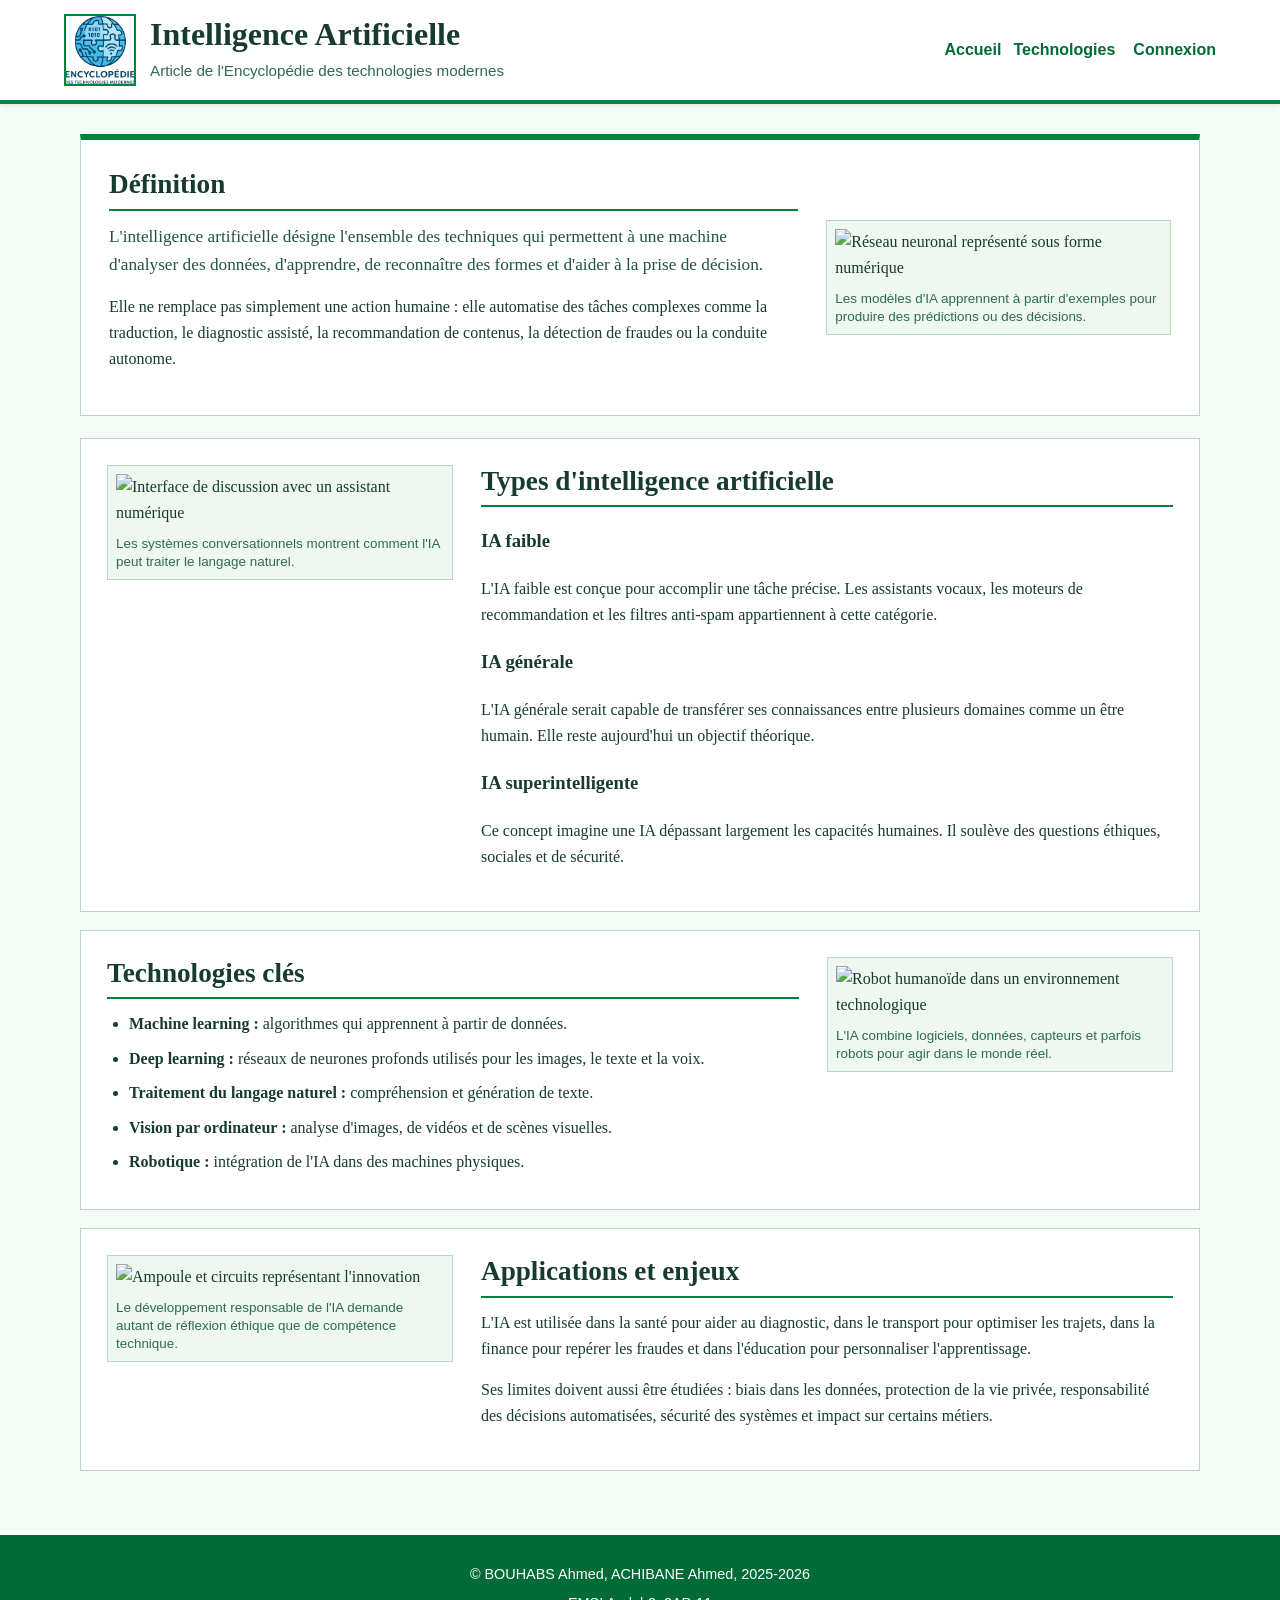
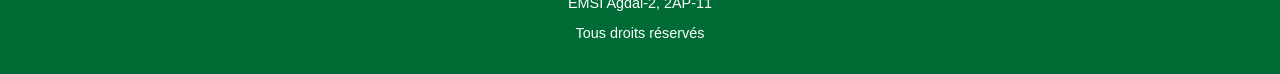
==== commit 83e952d3: "edited IDs/Classes/etc..." ====
--- a/ai.html
+++ b/ai.html
@@ -20,7 +20,7 @@
             <a href="index.html">Accueil</a>
             <details>
                 <summary>Technologies</summary>
-                <div class="sous-menu">
+                <div class="submenu">
                     <a href="cloud.html">Cloud Computing</a>
                     <a href="ai.html">Intelligence Artificielle</a>
                     <a href="web.html">Développement Web</a>
@@ -28,7 +28,7 @@
                 </div>
             </details>
         </nav>
-        <nav class="menu-login">
+        <nav class="menulogin">
             <a class="connexion" href="login.html">Connexion</a>
         </nav>
     </header>
@@ -40,13 +40,13 @@
                 <p class="resume">L'intelligence artificielle désigne l'ensemble des techniques qui permettent à une machine d'analyser des données, d'apprendre, de reconnaître des formes et d'aider à la prise de décision.</p>
                 <p>Elle ne remplace pas simplement une action humaine : elle automatise des tâches complexes comme la traduction, le diagnostic assisté, la recommandation de contenus, la détection de fraudes ou la conduite autonome.</p>
             </div>
-            <figure class="image-article">
-                <img src="https://images.unsplash.com/photo-1677442136019-21780ecad995?auto=format&fit=crop&w=900&q=80" alt="Réseau neuronal représenté sous forme numérique">
+            <figure class="imagearticle">
+                <img src="https://images.unsplash.com/photo-1677442136019-21780ecad995" alt="Réseau neuronal représenté sous forme numérique">
                 <figcaption>Les modèles d'IA apprennent à partir d'exemples pour produire des prédictions ou des décisions.</figcaption>
             </figure>
         </section>
 
-        <section class="bloc image-gauche">
+        <section class="bloc imagegauche">
             <div class="texte">
                 <h2>Types d'intelligence artificielle</h2>
                 <h3>IA faible</h3>
@@ -56,8 +56,8 @@
                 <h3>IA superintelligente</h3>
                 <p>Ce concept imagine une IA dépassant largement les capacités humaines. Il soulève des questions éthiques, sociales et de sécurité.</p>
             </div>
-            <figure class="image-article">
-                <img src="https://images.unsplash.com/photo-1531746790731-6c087fecd65a?auto=format&fit=crop&w=900&q=80" alt="Interface de discussion avec un assistant numérique">
+            <figure class="imagearticle">
+                <img src="https://images.unsplash.com/photo-1531746790731-6c087fecd65a" alt="Interface de discussion avec un assistant numérique">
                 <figcaption>Les systèmes conversationnels montrent comment l'IA peut traiter le langage naturel.</figcaption>
             </figure>
         </section>
@@ -73,20 +73,20 @@
                     <li><strong>Robotique :</strong> intégration de l'IA dans des machines physiques.</li>
                 </ul>
             </div>
-            <figure class="image-article">
-                <img src="https://images.unsplash.com/photo-1555255707-c07966088b7b?auto=format&fit=crop&w=900&q=80" alt="Robot humanoïde dans un environnement technologique">
+            <figure class="imagearticle">
+                <img src="https://images.unsplash.com/photo-1555255707-c07966088b7b" alt="Robot humanoïde dans un environnement technologique">
                 <figcaption>L'IA combine logiciels, données, capteurs et parfois robots pour agir dans le monde réel.</figcaption>
             </figure>
         </section>
 
-        <section class="bloc image-gauche">
+        <section class="bloc imagegauche">
             <div class="texte">
                 <h2>Applications et enjeux</h2>
                 <p>L'IA est utilisée dans la santé pour aider au diagnostic, dans le transport pour optimiser les trajets, dans la finance pour repérer les fraudes et dans l'éducation pour personnaliser l'apprentissage.</p>
                 <p>Ses limites doivent aussi être étudiées : biais dans les données, protection de la vie privée, responsabilité des décisions automatisées, sécurité des systèmes et impact sur certains métiers.</p>
             </div>
-            <figure class="image-article">
-                <img src="https://images.unsplash.com/photo-1581090464777-f3220bbe1b8b?auto=format&fit=crop&w=900&q=80" alt="Ampoule et circuits représentant l'innovation">
+            <figure class="imagearticle">
+                <img src="https://images.unsplash.com/photo-1581090464777-f3220bbe1b8b" alt="Ampoule et circuits représentant l'innovation">
                 <figcaption>Le développement responsable de l'IA demande autant de réflexion éthique que de compétence technique.</figcaption>
             </figure>
         </section>
--- a/styles.css
+++ b/styles.css
@@ -56,22 +56,18 @@
 
 nav,
 .menu,
-.menu-login {
+.menulogin {
     display: flex;
     align-items: center;
     gap: 12px;
+    margin-left: 0;
 }
 
 .menu {
     margin-left: auto;
 }
 
-.menu-login {
-    margin-left: 0;
-}
-
-nav a,
-nav summary {
+nav a, nav summary {
     color: #006b35;
     cursor: pointer;
     font-family: Arial, Helvetica, sans-serif;
@@ -79,8 +75,7 @@
     text-decoration: none;
 }
 
-nav a:hover,
-nav summary:hover {
+nav a:hover, nav summary:hover {
     color: #004f2a;
     text-decoration: underline;
 }
@@ -93,7 +88,7 @@
     list-style: none;
 }
 
-nav .sous-menu {
+nav .submenu {
     display: none;
     position: absolute;
     top: 30px;
@@ -106,7 +101,7 @@
     z-index: 30;
 }
 
-nav details[open] .sous-menu {
+nav details[open] .submenu {
     display: flex;
     flex-direction: column;
     gap: 6px;
@@ -119,11 +114,7 @@
     padding: 30px 0 42px;
 }
 
-.intro,
-.bloc,
-.liste-articles,
-.tableau-comparaison,
-.zone-formulaire {
+.intro,.bloc,.listearticles,.tabcomparaison,.zoneform {
     background: #ffffff;
     border: 1px solid #b7d8c3;
 }
@@ -138,8 +129,7 @@
     border-top: 6px solid #00843d;
 }
 
-.intro h2,
-.bloc h2 {
+.intro h2,.bloc h2 {
     margin: 0 0 12px;
     padding-bottom: 8px;
     border-bottom: 2px solid #00843d;
@@ -147,8 +137,7 @@
     line-height: 1.2;
 }
 
-.intro p,
-.bloc p {
+.intro p,.bloc p {
     margin: 0 0 14px;
 }
 
@@ -157,20 +146,18 @@
     font-size: 1.08rem;
 }
 
-.image-article {
+.imagearticle {
     margin: 0;
     background: #eef8f1;
     border: 1px solid #b7d8c3;
     padding: 8px;
 }
 
-.image-article img {
+.imagearticle img {
     width: 100%;
-    height: 250px;
-    object-fit: cover;
-}
-
-.image-article figcaption {
+}
+
+.imagearticle figcaption {
     margin-top: 8px;
     color: #2f6b4f;
     font-family: Arial, Helvetica, sans-serif;
@@ -187,15 +174,15 @@
     margin: 18px 0;
 }
 
-.bloc.image-gauche {
+.bloc.imagegauche {
     grid-template-columns: 1fr 2fr;
 }
 
-.bloc.image-gauche .texte {
+.bloc.imagegauche .texte {
     order: 2;
 }
 
-.bloc.image-gauche .image-article {
+.bloc.imagegauche .imagearticle {
     order: 1;
 }
 
@@ -208,7 +195,7 @@
     margin-bottom: 8px;
 }
 
-.liste-articles {
+.listearticles {
     display: grid;
     grid-template-columns: 1fr 1fr 1fr;
     gap: 18px;
@@ -224,8 +211,6 @@
 
 .carte img {
     width: 100%;
-    height: 170px;
-    object-fit: cover;
 }
 
 .carte div {
@@ -252,26 +237,25 @@
     text-decoration: underline;
 }
 
-.tableau-comparaison {
+.tabcomparaison {
     width: 100%;
     border-collapse: collapse;
     margin: 18px 0;
     font-family: Arial, Helvetica, sans-serif;
 }
 
-.tableau-comparaison th,
-.tableau-comparaison td {
+.tabcomparaison th,.tabcomparaison td {
     padding: 14px;
     border: 1px solid #b7d8c3;
     vertical-align: top;
 }
 
-.tableau-comparaison th {
+.tabcomparaison th {
     background: #e1f2e7;
     text-align: left;
 }
 
-.zone-formulaire {
+.zoneform {
     display: grid;
     grid-template-columns: 1fr 1fr;
     gap: 28px;
@@ -289,18 +273,14 @@
     font-weight: 700;
 }
 
-input[type="text"],
-input[type="email"],
-input[type="password"] {
+input[type="text"],input[type="email"],input[type="password"] {
     width: 100%;
     padding: 12px;
     border: 1px solid #8fc29f;
     font-size: 1rem;
 }
 
-input[type="text"]:focus,
-input[type="email"]:focus,
-input[type="password"]:focus {
+input[type="text"]:focus,input[type="email"]:focus,input[type="password"]:focus {
     border-color: #00843d;
     box-shadow: 0 0 0 3px rgba(0, 132, 61, 0.16);
     outline: none;
@@ -350,24 +330,24 @@
     }
 
     .menu,
-    .menu-login {
+    .menulogin {
         width: 100%;
         margin-left: 0;
     }
 
     .intro,
     .bloc,
-    .bloc.image-gauche,
-    .zone-formulaire {
+    .bloc.imagegauche,
+    .zoneform {
         grid-template-columns: 1fr;
     }
 
-    .bloc.image-gauche .texte,
-    .bloc.image-gauche .image-article {
+    .bloc.imagegauche .texte,
+    .bloc.imagegauche .imagearticle {
         order: initial;
     }
 
-    .liste-articles {
+    .listearticles {
         grid-template-columns: 1fr;
     }
 }
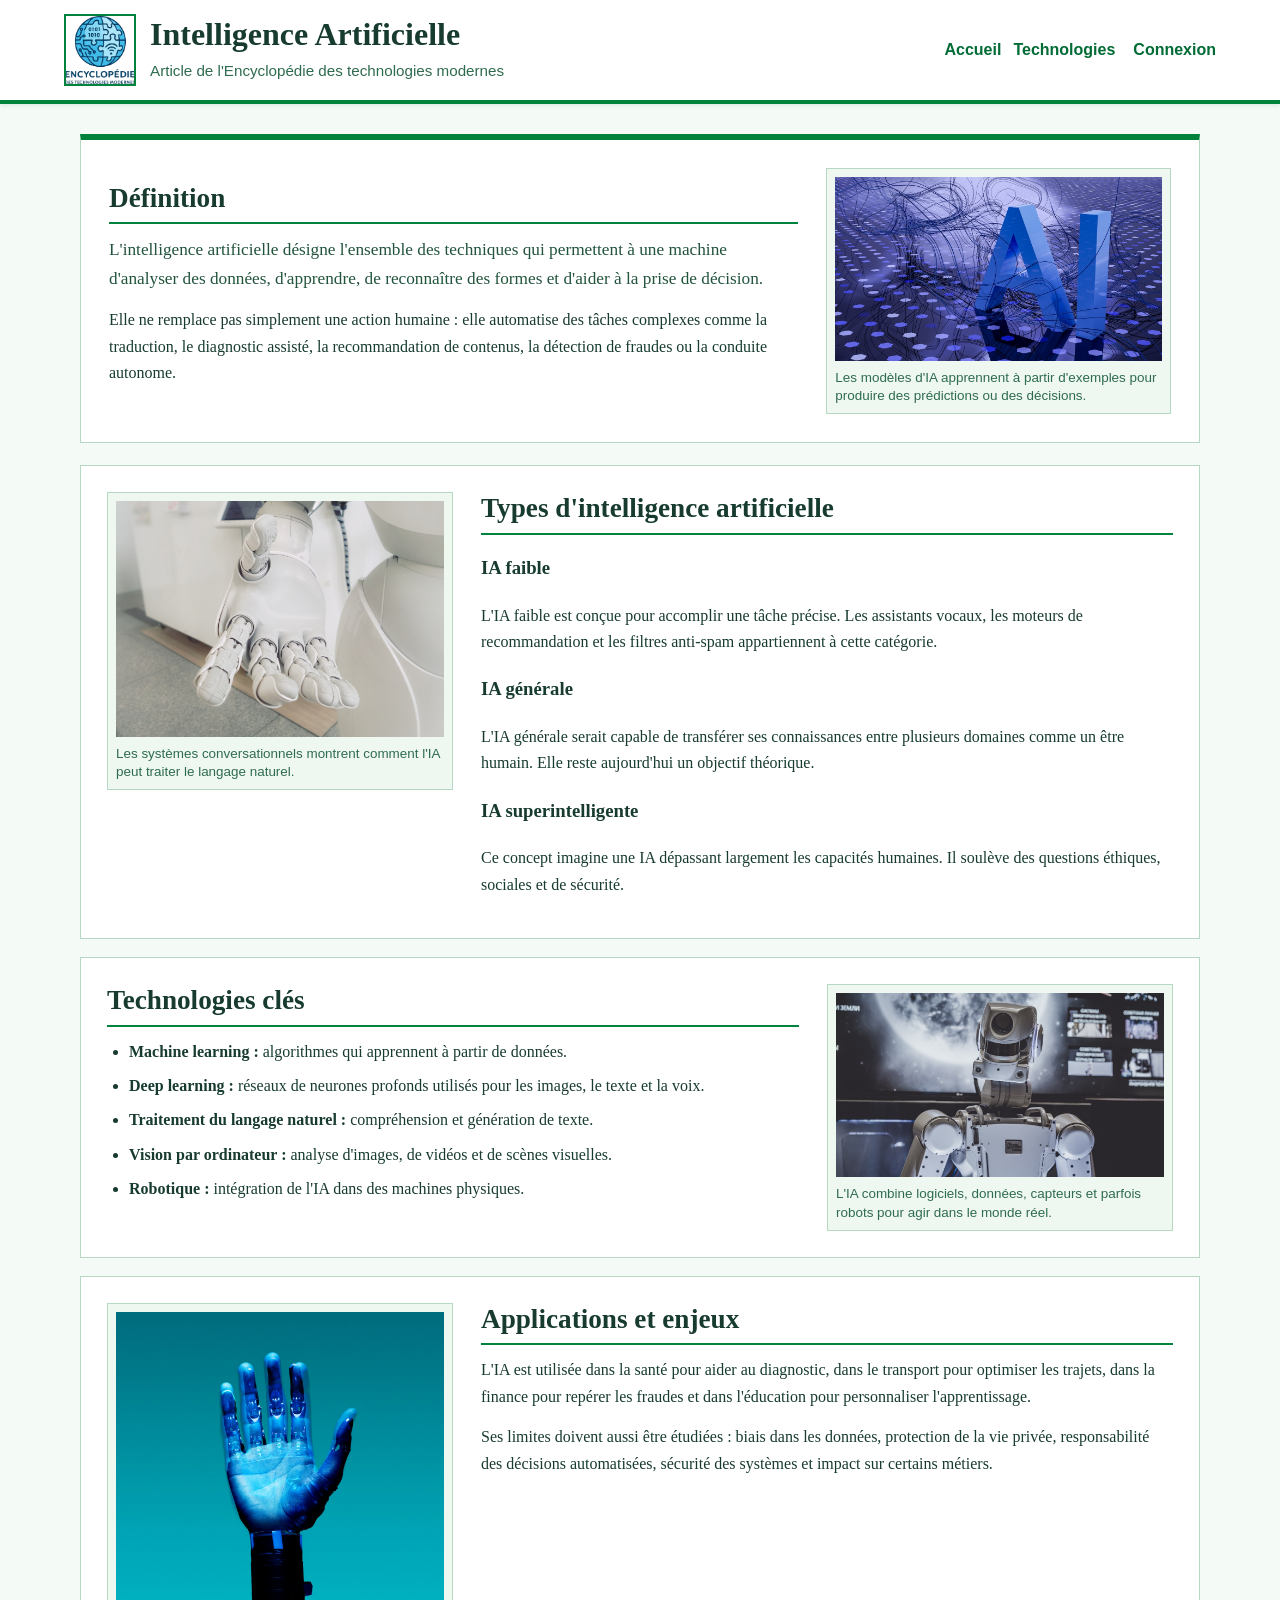
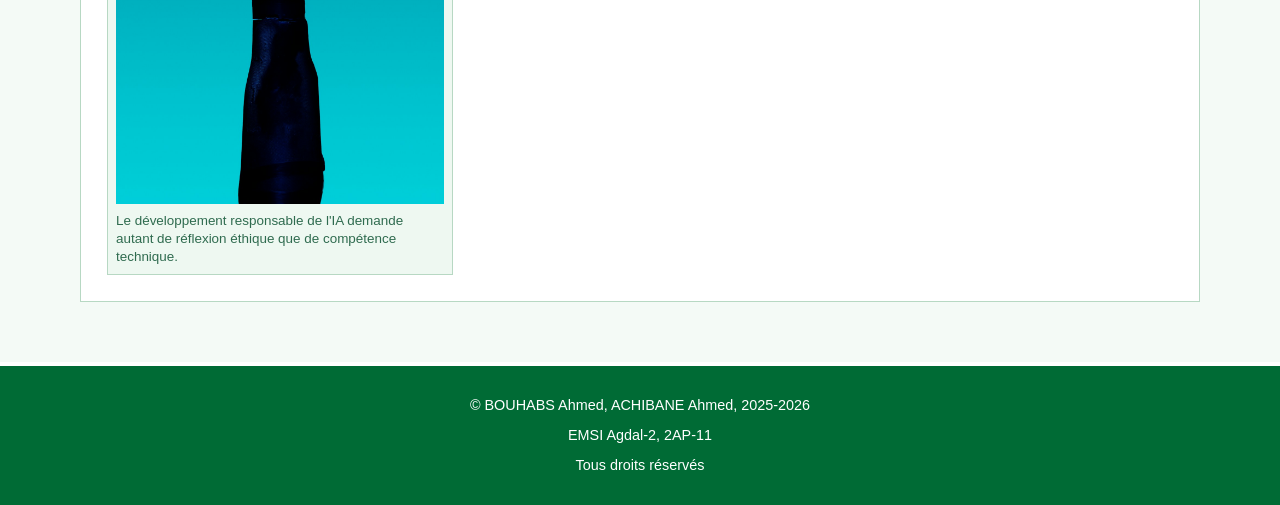
==== commit e73c699e: "final touches" ====
--- a/ai.html
+++ b/ai.html
@@ -4,13 +4,16 @@
     <meta charset="UTF-8">
     <meta name="viewport" content="width=device-width, initial-scale=1.0">
     <title>Intelligence Artificielle - Encyclopédie des technologies modernes</title>
-    <link rel="icon" href="logo-projet.jpg" type="image/jpeg">
+    <link rel="icon" href="images/logo-projet.jpg" type="image/jpeg">
     <link rel="stylesheet" href="styles.css">
+    <script src="script.js"></script>
 </head>
 <body>
     <header>
         <div class="logo">
-            <img src="logo-projet.jpg" alt="Logo Encyclopédie des technologies modernes" width="100" height="100">
+            <a href="index.html">
+                <img src="images/logo-projet.jpg" alt="Logo Encyclopédie des technologies modernes" width="100" height="100">
+            </a>
             <div>
                 <h1>Intelligence Artificielle</h1>
                 <p>Article de l'Encyclopédie des technologies modernes</p>
@@ -41,7 +44,7 @@
                 <p>Elle ne remplace pas simplement une action humaine : elle automatise des tâches complexes comme la traduction, le diagnostic assisté, la recommandation de contenus, la détection de fraudes ou la conduite autonome.</p>
             </div>
             <figure class="imagearticle">
-                <img src="https://images.unsplash.com/photo-1677442136019-21780ecad995" alt="Réseau neuronal représenté sous forme numérique">
+                <img src="images/ai-network.jpg" alt="Réseau neuronal représenté sous forme numérique">
                 <figcaption>Les modèles d'IA apprennent à partir d'exemples pour produire des prédictions ou des décisions.</figcaption>
             </figure>
         </section>
@@ -57,7 +60,7 @@
                 <p>Ce concept imagine une IA dépassant largement les capacités humaines. Il soulève des questions éthiques, sociales et de sécurité.</p>
             </div>
             <figure class="imagearticle">
-                <img src="https://images.unsplash.com/photo-1531746790731-6c087fecd65a" alt="Interface de discussion avec un assistant numérique">
+                <img src="images/ai-assistant.jpg" alt="Interface de discussion avec un assistant numérique">
                 <figcaption>Les systèmes conversationnels montrent comment l'IA peut traiter le langage naturel.</figcaption>
             </figure>
         </section>
@@ -74,7 +77,7 @@
                 </ul>
             </div>
             <figure class="imagearticle">
-                <img src="https://images.unsplash.com/photo-1555255707-c07966088b7b" alt="Robot humanoïde dans un environnement technologique">
+                <img src="images/ai-robot.jpg" alt="Robot humanoïde dans un environnement technologique">
                 <figcaption>L'IA combine logiciels, données, capteurs et parfois robots pour agir dans le monde réel.</figcaption>
             </figure>
         </section>
@@ -86,7 +89,7 @@
                 <p>Ses limites doivent aussi être étudiées : biais dans les données, protection de la vie privée, responsabilité des décisions automatisées, sécurité des systèmes et impact sur certains métiers.</p>
             </div>
             <figure class="imagearticle">
-                <img src="https://images.unsplash.com/photo-1581090464777-f3220bbe1b8b" alt="Ampoule et circuits représentant l'innovation">
+                <img src="images/ai-innovation.jpg" alt="Ampoule et circuits représentant l'innovation">
                 <figcaption>Le développement responsable de l'IA demande autant de réflexion éthique que de compétence technique.</figcaption>
             </figure>
         </section>
--- a/styles.css
+++ b/styles.css
@@ -1,3 +1,4 @@
+/*general*/
 * {
     box-sizing: border-box;
 }
@@ -26,7 +27,8 @@
     box-shadow: 0 1px 5px rgba(0, 82, 46, 0.12);
     z-index: 20;
 }
-
+/*---------------------*/
+/*Logo*/
 .logo {
     display: flex;
     align-items: center;
@@ -53,7 +55,8 @@
     font-family: Arial, Helvetica, sans-serif;
     font-size: 0.95rem;
 }
-
+/*---------------------*/
+/*Nav + les anchors*/
 nav,
 .menu,
 .menulogin {
@@ -107,6 +110,56 @@
     gap: 6px;
 }
 
+.intro a {
+    color: #006b35;
+    font-family: Arial, Helvetica, sans-serif;
+    font-weight: 600;
+    text-decoration: none;
+}
+
+.intro a:hover {
+    color: #004f2a;
+    text-decoration: underline;
+}
+
+.resume a {
+    color: #006b35;
+    font-family: Arial, Helvetica, sans-serif;
+    font-weight: 600;
+    text-decoration: none;
+}
+
+.intro a:hover {
+    color: #004f2a;
+    text-decoration: underline;
+}
+
+td a {
+    color: #006b35;
+    font-family: Arial, Helvetica, sans-serif;
+    font-weight: 600;
+    text-decoration: none;
+}
+
+td a:hover {
+    color: #004f2a;
+    text-decoration: underline;
+}
+
+
+.texte a {
+    color: #006b35;
+    font-family: Arial, Helvetica, sans-serif;
+    font-weight: 600;
+    text-decoration: none;
+}
+
+.texte a:hover {
+    color: #004f2a;
+    text-decoration: underline;
+}
+/*---------------------*/
+/*Main + les sections*/
 main {
     width: 90%;
     max-width: 1120px;
@@ -236,7 +289,8 @@
     color: #004f2a;
     text-decoration: underline;
 }
-
+/*---------ne pas toucher stp----------*/
+/*tableau*/
 .tabcomparaison {
     width: 100%;
     border-collapse: collapse;
@@ -262,7 +316,8 @@
     align-items: center;
     padding: 28px;
 }
-
+/*-----------------*/
+/*Formulaire*/
 form {
     font-family: Arial, Helvetica, sans-serif;
 }
@@ -305,7 +360,7 @@
     margin-top: 12px;
     color: #006b35;
 }
-
+/*------------*/
 footer {
     padding: 22px 5vw;
     color: #ffffff;
@@ -342,10 +397,6 @@
         grid-template-columns: 1fr;
     }
 
-    .bloc.imagegauche .texte,
-    .bloc.imagegauche .imagearticle {
-        order: initial;
-    }
 
     .listearticles {
         grid-template-columns: 1fr;
